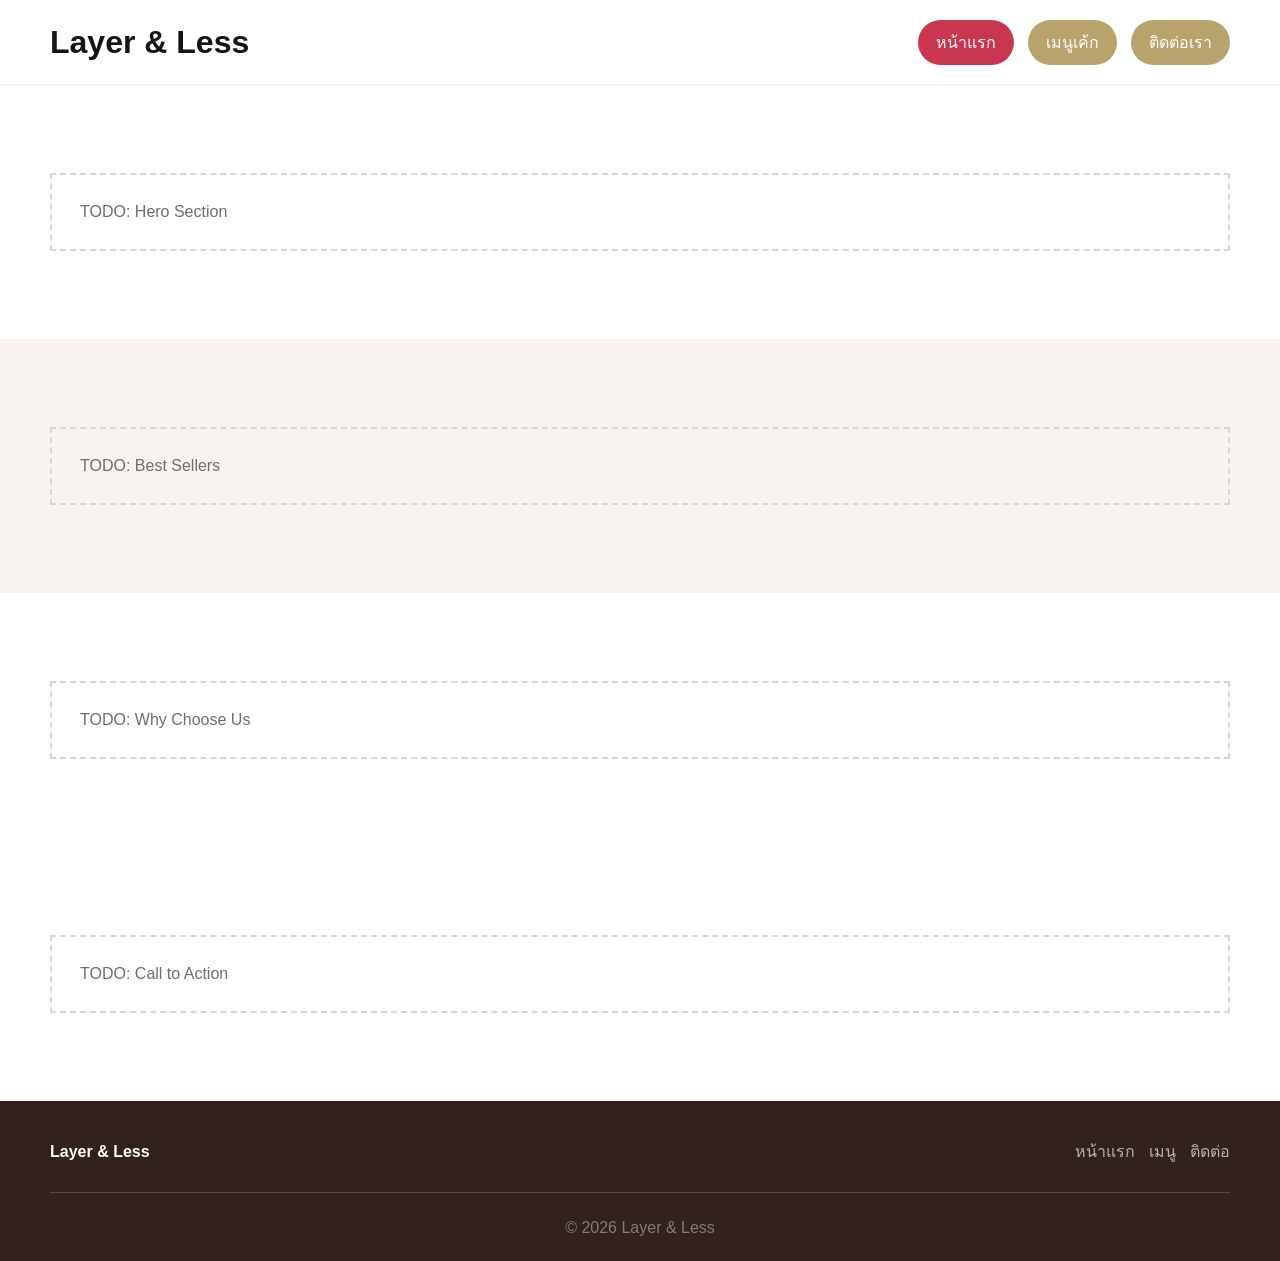
==== index.html @ 7cf2baf8 "Upload Project files Upload Project files for practice_5" ====
<!DOCTYPE html>
<html lang="th">
<head>
  <meta charset="UTF-8">
  <meta name="viewport" content="width=device-width, initial-scale=1.0">
  <title>Layer & Less | Home</title>
  <link rel="stylesheet" href="styles.css">
</head>
<body>

  <!-- Shared Header / Navigation -->
  <header class="site-header">
    <div class="container nav">
      <a class="brand" href="index.html">Layer & Less</a>

      <nav class="nav-links" aria-label="Main navigation">
        <a class="active" href="index.html">หน้าแรก</a>
        <a href="menu.html">เมนูเค้ก</a>
        <a href="contact.html">ติดต่อเรา</a>
      </nav>
    </div>
  </header>

  <main>
    <!-- TODO: Hero Section -->
    <section class="section">
      <div class="container">
        <p class="todo-label">TODO: Hero Section</p>
      </div>
    </section>

    <!-- TODO: Best Sellers -->
    <section class="section section-alt">
      <div class="container">
        <p class="todo-label">TODO: Best Sellers</p>
      </div>
    </section>

    <!-- TODO: Why Choose Us -->
    <section class="section">
      <div class="container">
        <p class="todo-label">TODO: Why Choose Us</p>
      </div>
    </section>

    <!-- TODO: CTA -->
    <section class="section">
      <div class="container">
        <p class="todo-label">TODO: Call to Action</p>
      </div>
    </section>
  </main>

  <!-- Shared Footer -->
  <footer class="site-footer">
    <div class="container footer-inner">
      <strong>Layer & Less</strong>
      <nav class="footer-links" aria-label="Footer navigation">
        <a href="index.html">หน้าแรก</a>
        <a href="menu.html">เมนู</a>
        <a href="contact.html">ติดต่อ</a>
      </nav>
    </div>
    <div class="container copyright">© 2026 Layer & Less</div>
  </footer>

</body>
</html>
---- styles.css ----
/* =========================================================
   Layer & Less — Final Workshop Starter
   The shared foundation is provided.
   Complete the visual design based on /design-reference.
   ========================================================= */

:root {
  --cream: #f7f3ee;
  --white: #ffffff;
  --text: #171311;
  --muted: #736c68;
  --brown: #33221b;
  --gold: #b8a36d;
  --accent: #c93650;
  --border: #ddd6d0;
  --container: 1180px;
}

* {
  box-sizing: border-box;
}

html {
  scroll-behavior: smooth;
}

body {
  margin: 0;
  font-family: Arial, Helvetica, sans-serif;
  color: var(--text);
  background: var(--white);
}

img {
  max-width: 100%;
  display: block;
}

a {
  color: inherit;
}

button,
input,
textarea {
  font: inherit;
}

.container {
  width: min(calc(100% - 40px), var(--container));
  margin-inline: auto;
}

/* Shared Navigation */
.site-header {
  background: var(--white);
  border-bottom: 1px solid #eee;
}

.nav {
  min-height: 84px;
  display: flex;
  align-items: center;
  justify-content: space-between;
  gap: 32px;
}

.brand {
  font-size: 2rem;
  text-decoration: none;
  font-weight: 700;
}

.nav-links,
.footer-links {
  display: flex;
  align-items: center;
  gap: 14px;
}

.nav-links a {
  text-decoration: none;
  padding: 10px 18px;
  border-radius: 999px;
  background: var(--gold);
  color: white;
}

.nav-links a.active {
  background: var(--accent);
}

/* Basic section foundation */
.section {
  padding: 72px 0;
}

.section-alt {
  background: var(--cream);
}

/* Starter grids */
.menu-grid {
  display: grid;
  grid-template-columns: repeat(3, minmax(0, 1fr));
  gap: 28px;
  margin-top: 36px;
}

.cake-card {
  min-height: 340px;
  border-radius: 20px;
  background: var(--white);
}

.contact-grid {
  display: grid;
  grid-template-columns: 1fr 1fr;
  gap: 64px;
  margin-top: 40px;
}

/* Form foundation */
form {
  display: grid;
  gap: 18px;
}

label {
  display: grid;
  gap: 8px;
}

input,
textarea {
  width: 100%;
  padding: 12px 14px;
  border: 1px solid #aaa;
  border-radius: 6px;
}

button {
  border: 0;
  border-radius: 6px;
  padding: 12px 18px;
  background: var(--accent);
  color: white;
  cursor: pointer;
}

/* Shared Footer */
.site-footer {
  background: var(--brown);
  color: white;
  padding: 38px 0 24px;
}

.footer-inner {
  display: flex;
  align-items: center;
  justify-content: space-between;
  gap: 24px;
  padding-bottom: 28px;
  border-bottom: 1px solid rgba(255,255,255,.18);
}

.footer-links a {
  text-decoration: none;
  color: rgba(255,255,255,.65);
}

.copyright {
  text-align: center;
  padding-top: 26px;
  color: rgba(255,255,255,.4);
}

/* Placeholder styles — replace while developing */
.todo-label,
.placeholder-panel,
.placeholder-card {
  border: 2px dashed var(--border);
  color: var(--muted);
}

.todo-label,
.placeholder-panel {
  padding: 28px;
}

.placeholder-panel {
  min-height: 360px;
}

.placeholder-card {
  display: grid;
  place-items: center;
}

/* TODO:
   - Recreate typography, spacing, cards, buttons and imagery from the references
   - Complete Home page
   - Complete Menu page
   - Complete Contact page
   - Add responsive behavior
*/

@media (max-width: 800px) {
  .nav,
  .footer-inner {
    align-items: flex-start;
    flex-direction: column;
  }

  .nav-links,
  .footer-links {
    flex-wrap: wrap;
  }

  .menu-grid,
  .contact-grid {
    grid-template-columns: 1fr;
  }
}
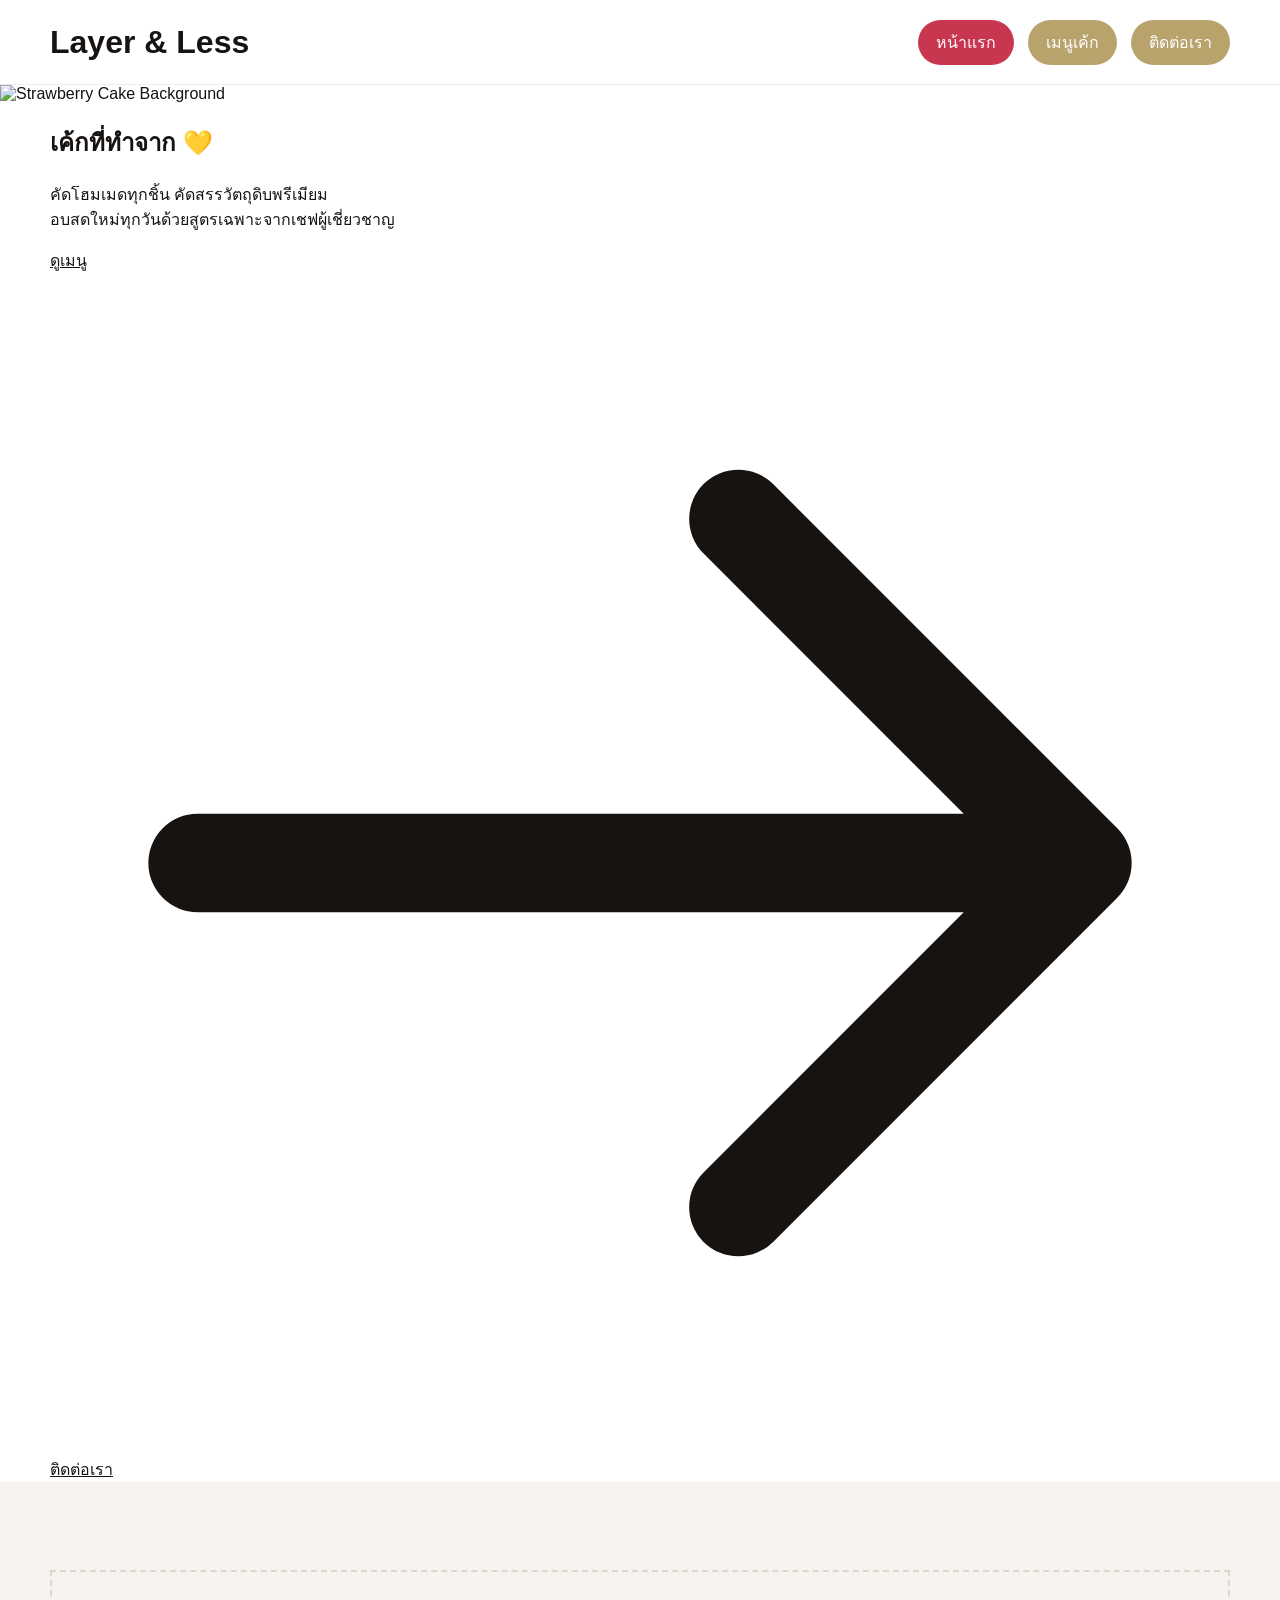
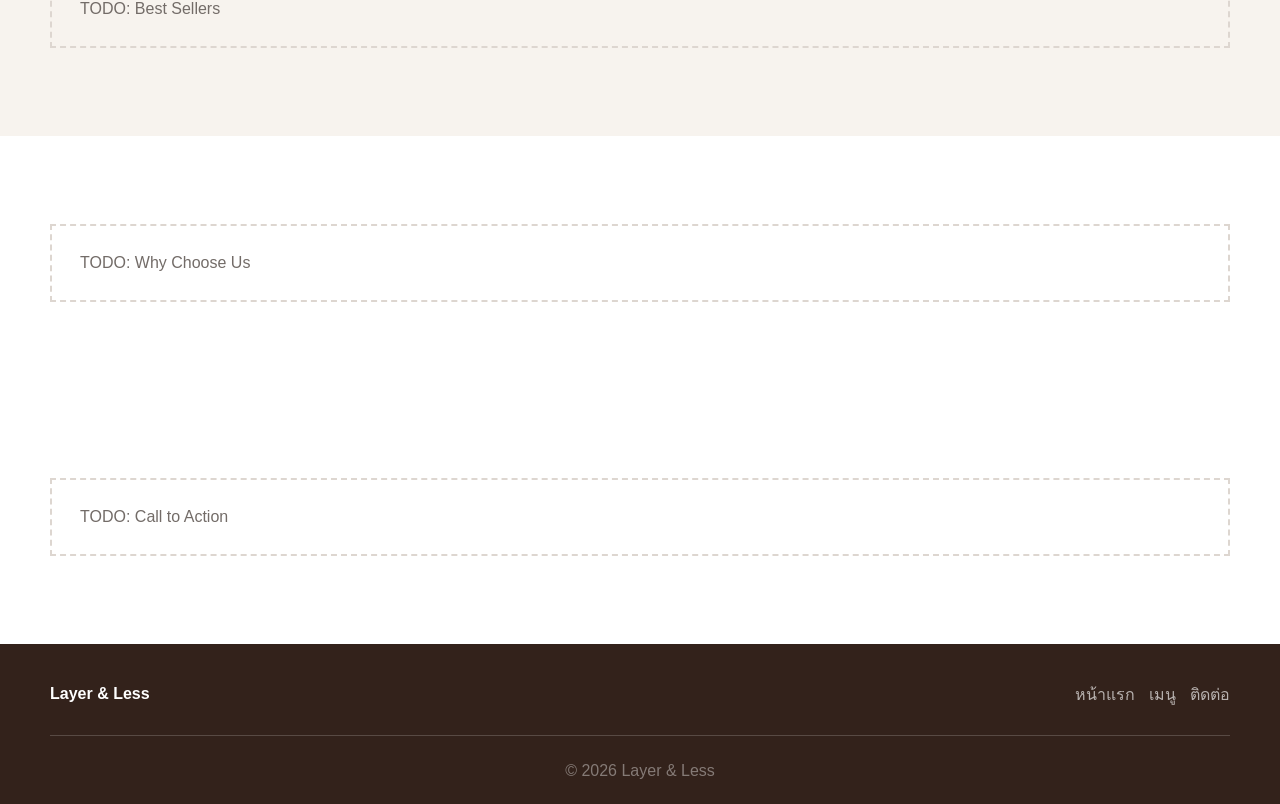
==== commit 755a32df: "add: section why choose us by tailwindcss" ====
--- a/index.html
+++ b/index.html
@@ -5,6 +5,31 @@
   <meta name="viewport" content="width=device-width, initial-scale=1.0">
   <title>Layer & Less | Home</title>
   <link rel="stylesheet" href="styles.css">
+
+    <!-- Tailwind CSS CDN -->
+    <script src="https://cdn.tailwindcss.com"></script>
+    <script>
+        tailwind.config = {
+            theme: {
+                extend: {
+                    fontFamily: {
+                        sans: ['Kanit', 'sans-serif'],
+                    },
+                    colors: {
+                        brand: {
+                            red: '#c8395b',
+                            gold: '#c5b38d',
+                            bg: '#fbf9f6',
+                            dark: '#3e312c'
+                        }
+                    }
+                }
+            }
+        }
+    </script>
+    <!-- Google Fonts: Kanit -->
+    <link href="https://fonts.googleapis.com/css2?family=Kanit:wght@300;400;500;600;700&display=swap" rel="stylesheet">
+    
 </head>
 <body>
 
@@ -23,10 +48,33 @@
 
   <main>
     <!-- TODO: Hero Section -->
-    <section class="section">
-      <div class="container">
-        <p class="todo-label">TODO: Hero Section</p>
-      </div>
+    <section class="relative w-full h-[600px] md:h-[700px]">
+        <!-- Background Image (Unsplash) -->
+        <div class="absolute inset-0 z-0">
+            <img src="https://images.unsplash.com/photo-1565958011703-44f9829ba187?ixlib=rb-4.0.3&auto=format&fit=crop&w=1920&q=80" alt="Strawberry Cake Background" class="w-full h-full object-cover" />
+            <!-- Gradient Overlay for readability -->
+            <div class="absolute inset-0 bg-gradient-to-r from-black/70 to-transparent"></div>
+        </div>
+
+        <!-- Hero Content -->
+        <div class="relative z-10 container mx-auto px-6 h-full flex flex-col justify-center pb-20">
+            <div class="max-w-xl">
+                <h1 class="text-5xl md:text-6xl font-bold text-white leading-tight mb-4">
+                    เค้กที่ทำจาก <span class="text-yellow-400">💛</span>
+                </h1>
+                <p class="text-gray-200 text-lg mb-8 leading-relaxed">
+                    คัดโฮมเมดทุกชิ้น คัดสรรวัตถุดิบพรีเมียม<br>อบสดใหม่ทุกวันด้วยสูตรเฉพาะจากเชฟผู้เชี่ยวชาญ
+                </p>
+                <div class="flex gap-4">
+                    <a href="#" class="bg-brand-red text-white px-8 py-3 rounded-full font-medium hover:bg-rose-700 transition flex items-center gap-2 shadow-lg shadow-brand-red/30">
+                        ดูเมนู <svg class="w-4 h-4" fill="none" stroke="currentColor" viewBox="0 0 24 24"><path stroke-linecap="round" stroke-linejoin="round" stroke-width="2" d="M14 5l7 7m0 0l-7 7m7-7H3"></path></svg>
+                    </a>
+                    <a href="#" class="bg-brand-gold text-white px-8 py-3 rounded-full font-medium hover:bg-yellow-600 transition shadow-lg">
+                        ติดต่อเรา
+                    </a>
+                </div>
+            </div>
+        </div>
     </section>
 
     <!-- TODO: Best Sellers -->
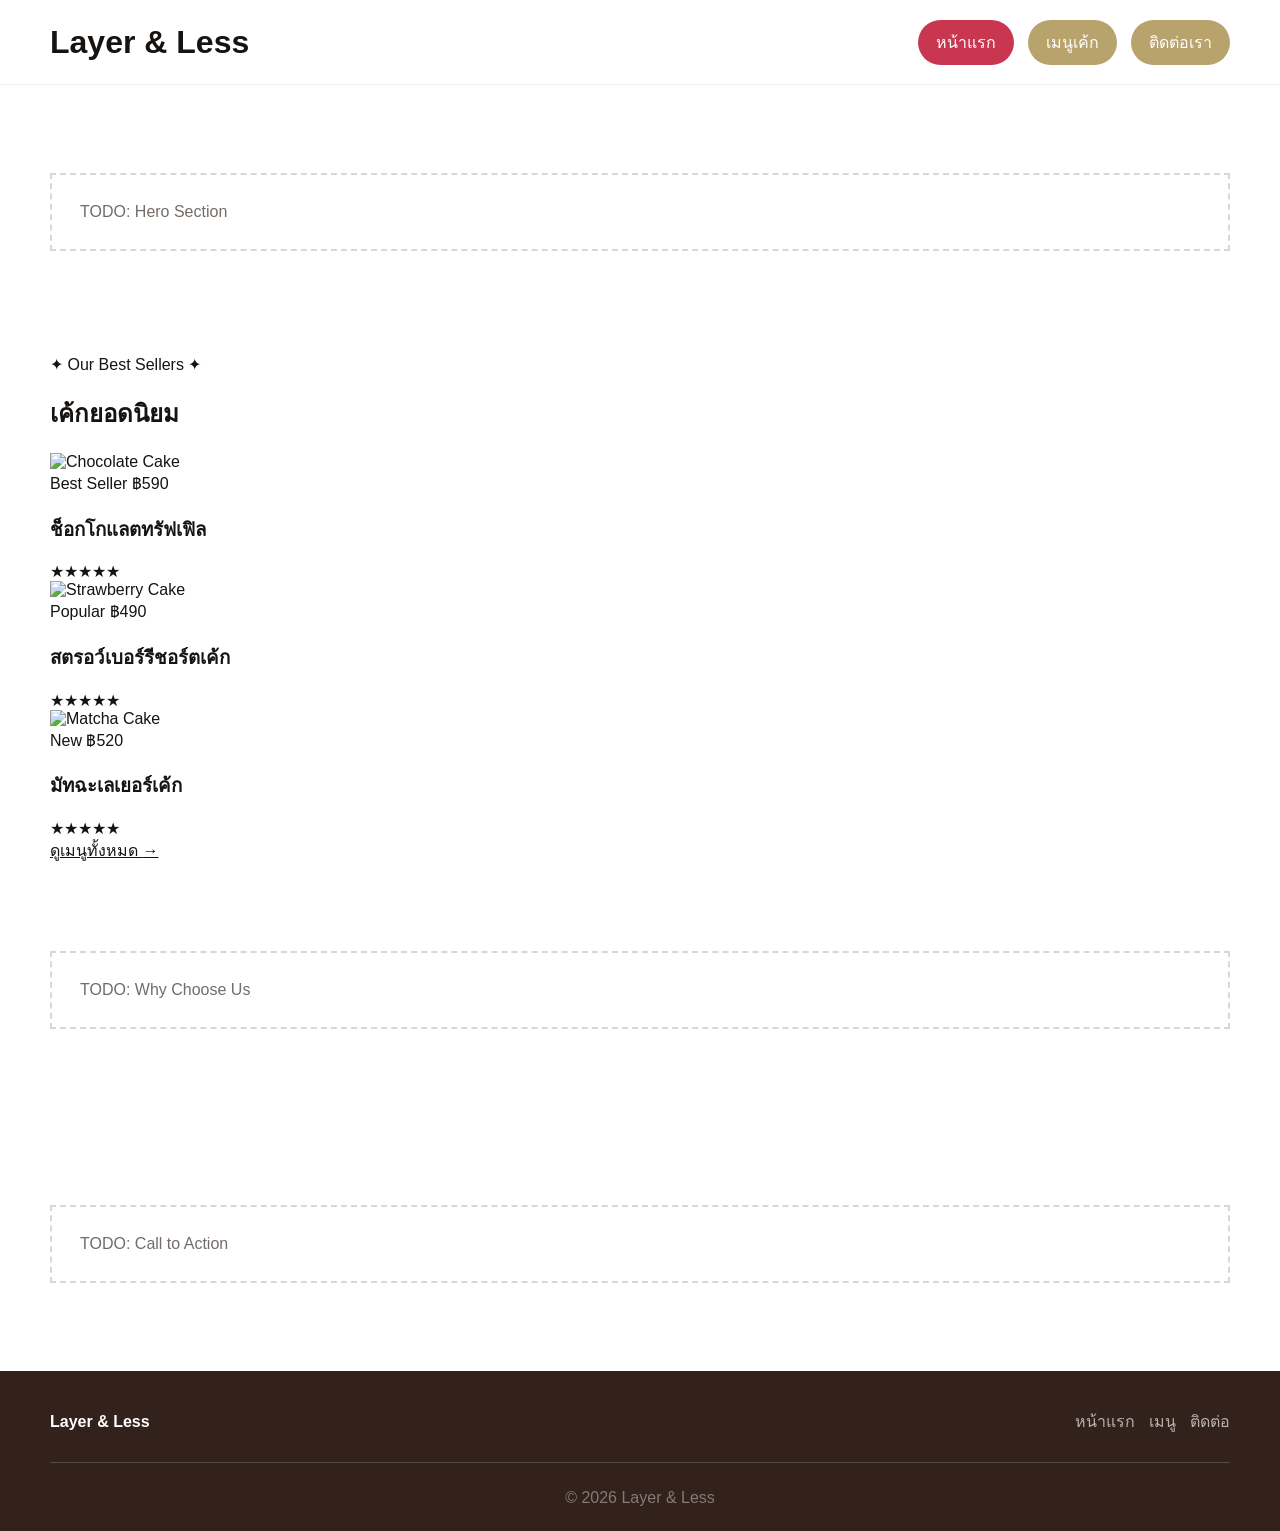
==== commit bce356c1: "add section Best Sellers" ====
--- a/index.html
+++ b/index.html
@@ -5,31 +5,6 @@
   <meta name="viewport" content="width=device-width, initial-scale=1.0">
   <title>Layer & Less | Home</title>
   <link rel="stylesheet" href="styles.css">
-
-    <!-- Tailwind CSS CDN -->
-    <script src="https://cdn.tailwindcss.com"></script>
-    <script>
-        tailwind.config = {
-            theme: {
-                extend: {
-                    fontFamily: {
-                        sans: ['Kanit', 'sans-serif'],
-                    },
-                    colors: {
-                        brand: {
-                            red: '#c8395b',
-                            gold: '#c5b38d',
-                            bg: '#fbf9f6',
-                            dark: '#3e312c'
-                        }
-                    }
-                }
-            }
-        }
-    </script>
-    <!-- Google Fonts: Kanit -->
-    <link href="https://fonts.googleapis.com/css2?family=Kanit:wght@300;400;500;600;700&display=swap" rel="stylesheet">
-    
 </head>
 <body>
 
@@ -48,41 +23,76 @@
 
   <main>
     <!-- TODO: Hero Section -->
-    <section class="relative w-full h-[600px] md:h-[700px]">
-        <!-- Background Image (Unsplash) -->
-        <div class="absolute inset-0 z-0">
-            <img src="https://images.unsplash.com/photo-1565958011703-44f9829ba187?ixlib=rb-4.0.3&auto=format&fit=crop&w=1920&q=80" alt="Strawberry Cake Background" class="w-full h-full object-cover" />
-            <!-- Gradient Overlay for readability -->
-            <div class="absolute inset-0 bg-gradient-to-r from-black/70 to-transparent"></div>
+    <section class="section">
+      <div class="container">
+        <p class="todo-label">TODO: Hero Section</p>
+      </div>
+    </section>
+
+    <!-- TODO: Best Sellers -->
+    <section class="container mx-auto px-6 py-20">
+        <div class="text-center mb-12">
+            <p class="text-brand-red font-medium text-sm flex items-center justify-center gap-2 mb-2">
+                <span>✦</span> Our Best Sellers <span>✦</span>
+            </p>
+            <h2 class="text-3xl font-bold text-gray-900">เค้กยอดนิยม</h2>
         </div>
 
-        <!-- Hero Content -->
-        <div class="relative z-10 container mx-auto px-6 h-full flex flex-col justify-center pb-20">
-            <div class="max-w-xl">
-                <h1 class="text-5xl md:text-6xl font-bold text-white leading-tight mb-4">
-                    เค้กที่ทำจาก <span class="text-yellow-400">💛</span>
-                </h1>
-                <p class="text-gray-200 text-lg mb-8 leading-relaxed">
-                    คัดโฮมเมดทุกชิ้น คัดสรรวัตถุดิบพรีเมียม<br>อบสดใหม่ทุกวันด้วยสูตรเฉพาะจากเชฟผู้เชี่ยวชาญ
-                </p>
-                <div class="flex gap-4">
-                    <a href="#" class="bg-brand-red text-white px-8 py-3 rounded-full font-medium hover:bg-rose-700 transition flex items-center gap-2 shadow-lg shadow-brand-red/30">
-                        ดูเมนู <svg class="w-4 h-4" fill="none" stroke="currentColor" viewBox="0 0 24 24"><path stroke-linecap="round" stroke-linejoin="round" stroke-width="2" d="M14 5l7 7m0 0l-7 7m7-7H3"></path></svg>
-                    </a>
-                    <a href="#" class="bg-brand-gold text-white px-8 py-3 rounded-full font-medium hover:bg-yellow-600 transition shadow-lg">
-                        ติดต่อเรา
-                    </a>
+        <!-- Cake Grid -->
+        <div class="grid grid-cols-1 md:grid-cols-3 gap-8">
+            <!-- Card 1 -->
+            <div class="bg-white rounded-[32px] overflow-hidden shadow-sm hover:shadow-md transition">
+                <div class="relative h-64">
+                    <img src="https://images.unsplash.com/photo-1578985545062-69928b1d9587?ixlib=rb-4.0.3&auto=format&fit=crop&w=800&q=80" alt="Chocolate Cake" class="w-full h-full object-cover">
+                    <span class="absolute top-4 left-4 bg-brand-red text-white text-xs px-3 py-1 rounded-full">Best Seller</span>
+                    <span class="absolute top-4 right-4 bg-white/90 text-brand-red font-semibold text-xs px-3 py-1 rounded-full">฿590</span>
+                </div>
+                <div class="p-6 text-center">
+                    <h3 class="text-lg font-bold text-gray-900 mb-2">ช็อกโกแลตทรัฟเฟิล</h3>
+                    <div class="flex justify-center gap-1 text-yellow-400 text-sm">
+                        ★★★★★
+                    </div>
+                </div>
+            </div>
+
+            <!-- Card 2 -->
+            <div class="bg-white rounded-[32px] overflow-hidden shadow-sm hover:shadow-md transition">
+                <div class="relative h-64">
+                    <img src="https://images.unsplash.com/photo-1464349095431-e9a21285b5f3?ixlib=rb-4.0.3&auto=format&fit=crop&w=800&q=80" alt="Strawberry Cake" class="w-full h-full object-cover">
+                    <span class="absolute top-4 left-4 bg-brand-red text-white text-xs px-3 py-1 rounded-full">Popular</span>
+                    <span class="absolute top-4 right-4 bg-white/90 text-brand-red font-semibold text-xs px-3 py-1 rounded-full">฿490</span>
+                </div>
+                <div class="p-6 text-center">
+                    <h3 class="text-lg font-bold text-gray-900 mb-2">สตรอว์เบอร์รีชอร์ตเค้ก</h3>
+                    <div class="flex justify-center gap-1 text-yellow-400 text-sm">
+                        ★★★★★
+                    </div>
+                </div>
+            </div>
+
+            <!-- Card 3 -->
+            <div class="bg-white rounded-[32px] overflow-hidden shadow-sm hover:shadow-md transition">
+                <div class="relative h-64">
+                    <img src="https://images.unsplash.com/photo-1519869325930-281384150729?ixlib=rb-4.0.3&auto=format&fit=crop&w=800&q=80" alt="Matcha Cake" class="w-full h-full object-cover">
+                    <span class="absolute top-4 left-4 bg-brand-red text-white text-xs px-3 py-1 rounded-full">New</span>
+                    <span class="absolute top-4 right-4 bg-white/90 text-brand-red font-semibold text-xs px-3 py-1 rounded-full">฿520</span>
+                </div>
+                <div class="p-6 text-center">
+                    <h3 class="text-lg font-bold text-gray-900 mb-2">มัทฉะเลเยอร์เค้ก</h3>
+                    <div class="flex justify-center gap-1 text-yellow-400 text-sm">
+                        ★★★★★
+                    </div>
                 </div>
             </div>
         </div>
+
+        <div class="text-center mt-12">
+            <a href="#" class="inline-flex items-center gap-2 border border-brand-red text-brand-red px-6 py-2 rounded-full hover:bg-brand-red hover:text-white transition text-sm">
+                ดูเมนูทั้งหมด <span>→</span>
+            </a>
+        </div>
     </section>
 
-    <!-- TODO: Best Sellers -->
-    <section class="section section-alt">
-      <div class="container">
-        <p class="todo-label">TODO: Best Sellers</p>
-      </div>
-    </section>
 
     <!-- TODO: Why Choose Us -->
     <section class="section">
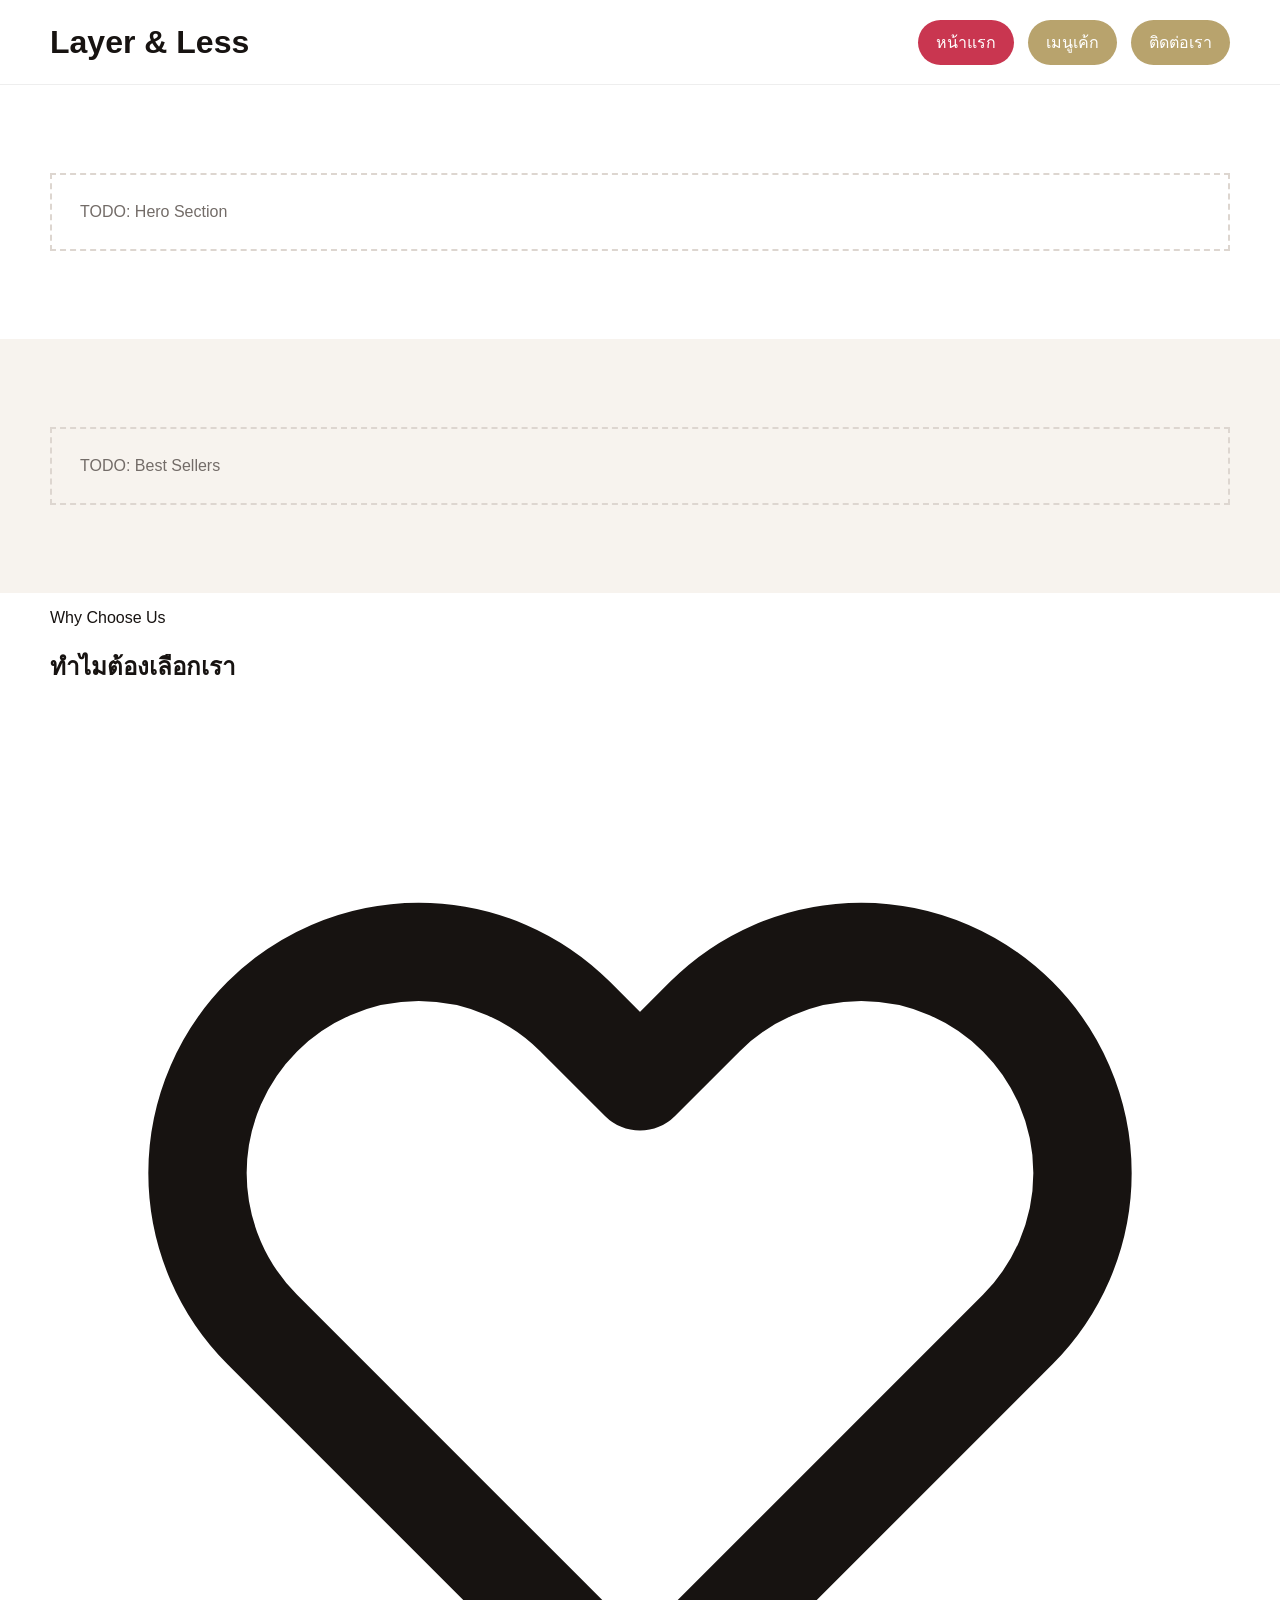
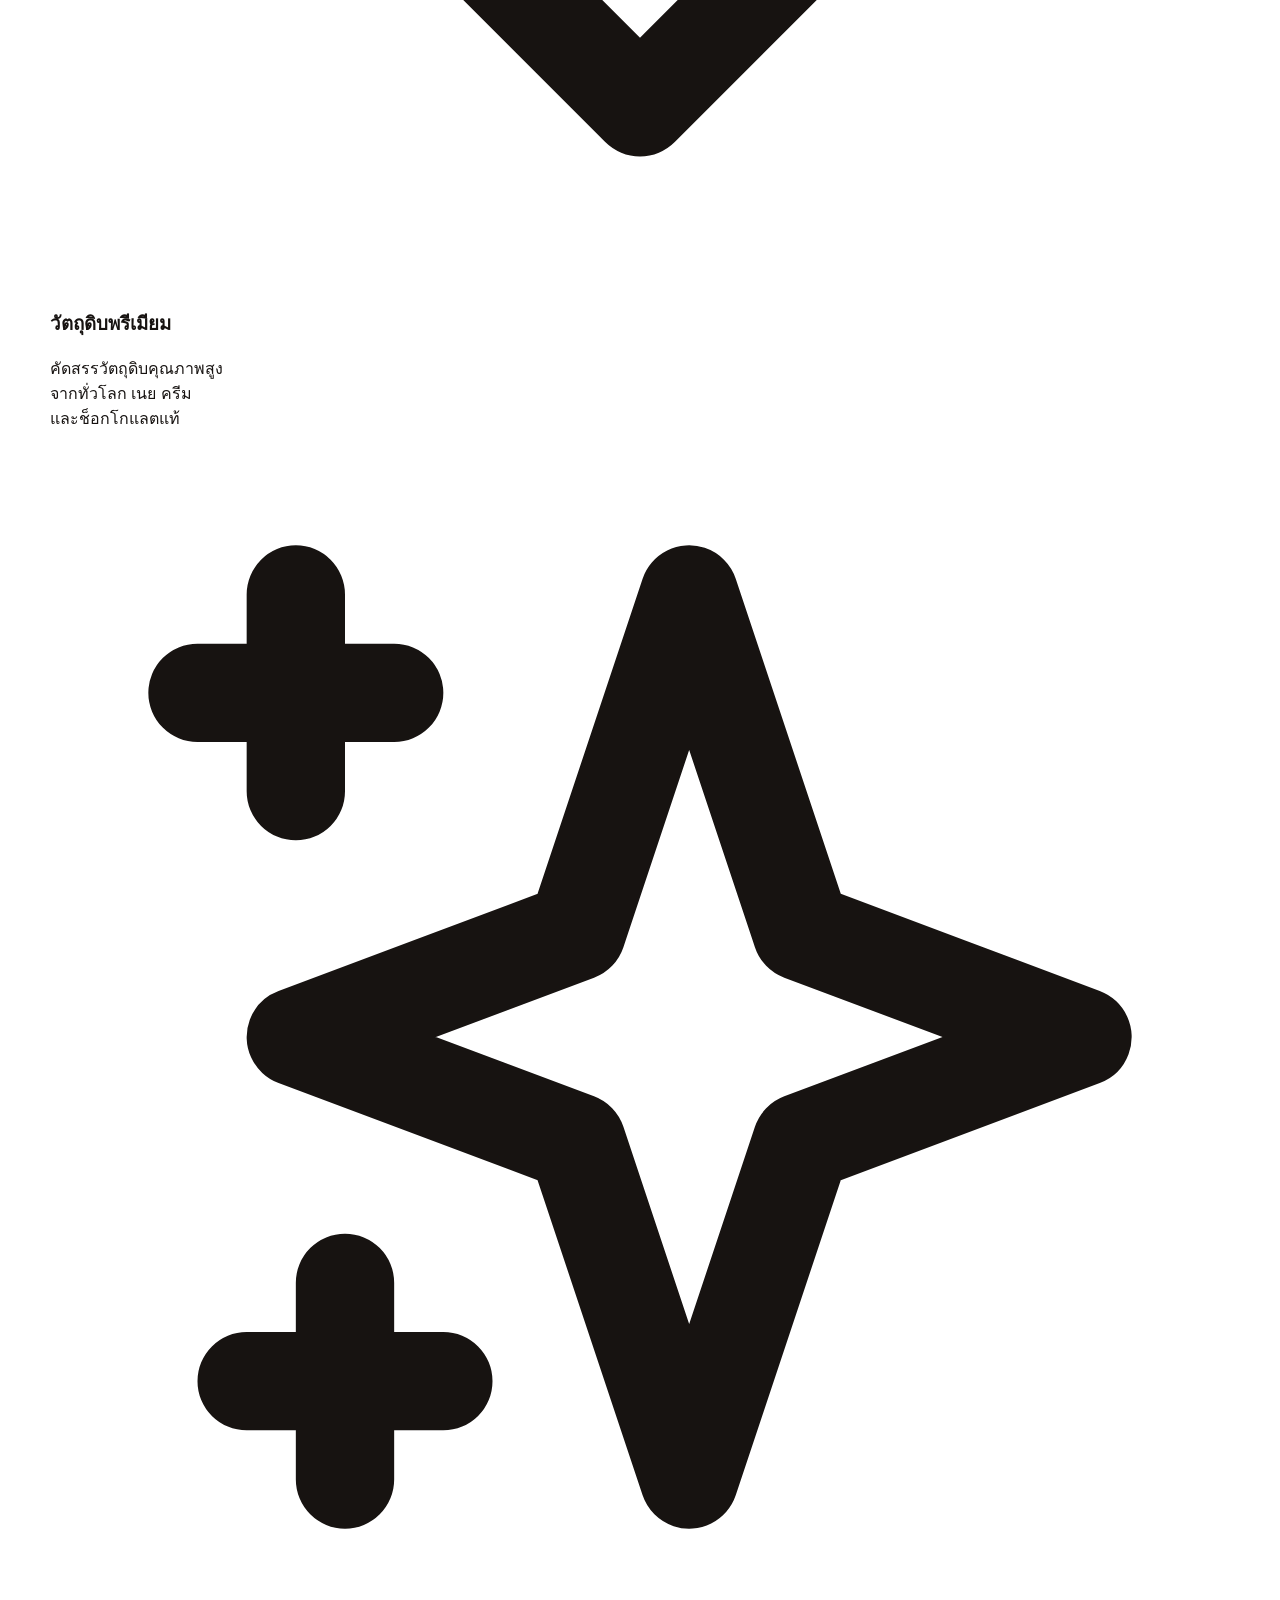
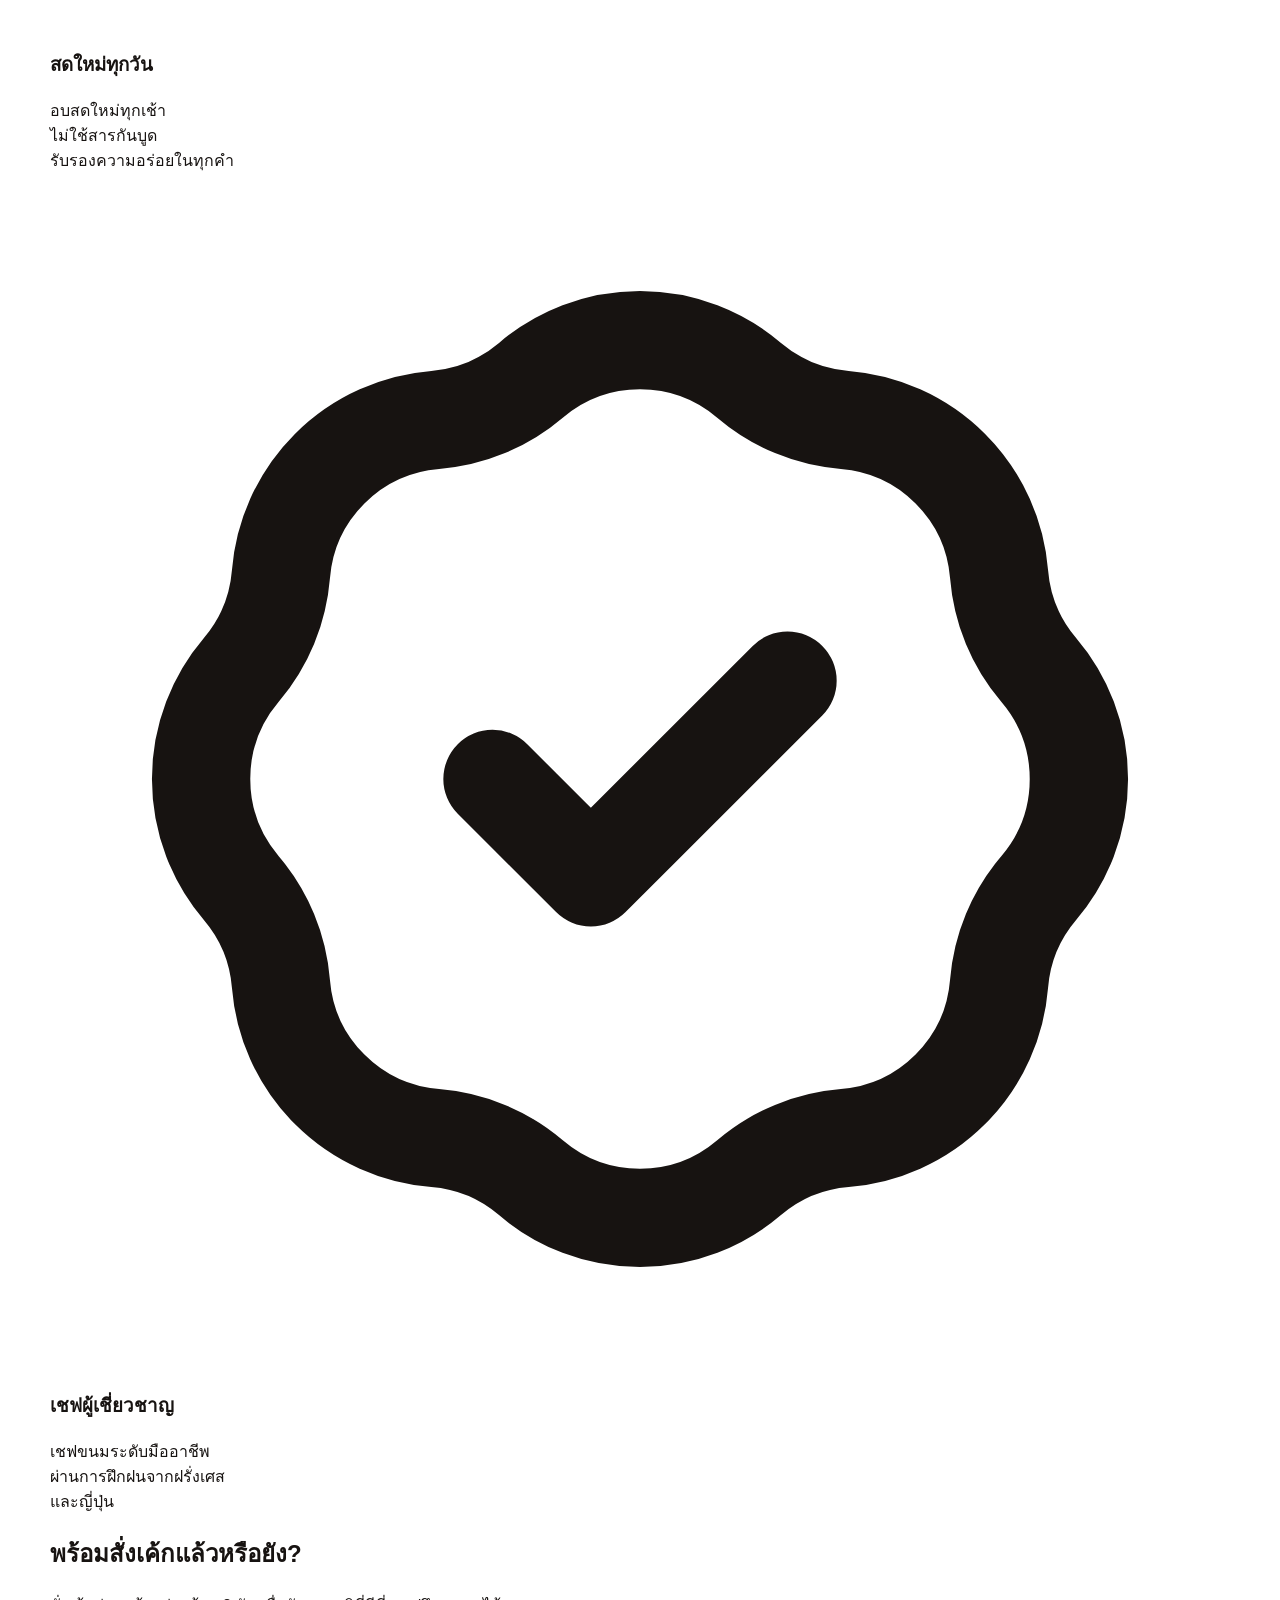
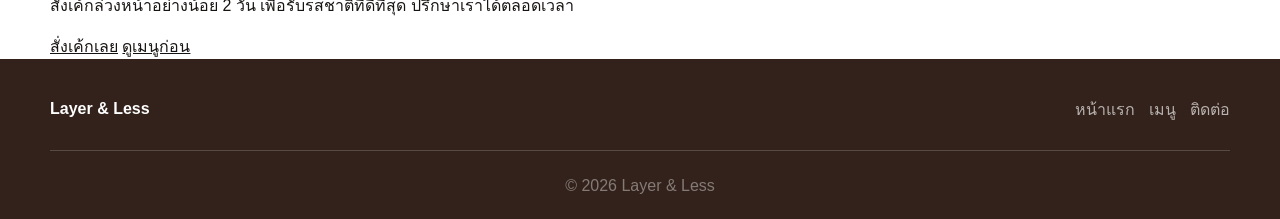
==== commit 1390ebba: "add why choose section" ====
--- a/index.html
+++ b/index.html
@@ -30,84 +30,58 @@
     </section>
 
     <!-- TODO: Best Sellers -->
-    <section class="container mx-auto px-6 py-20">
+    <section class="section section-alt">
+      <div class="container">
+        <p class="todo-label">TODO: Best Sellers</p>
+      </div>
+    </section>
+
+    <!-- Why Choose Us Section -->
+    <section class="container mx-auto px-6 py-16">
         <div class="text-center mb-12">
-            <p class="text-brand-red font-medium text-sm flex items-center justify-center gap-2 mb-2">
-                <span>✦</span> Our Best Sellers <span>✦</span>
-            </p>
-            <h2 class="text-3xl font-bold text-gray-900">เค้กยอดนิยม</h2>
+            <p class="text-brand-red font-medium text-sm mb-2">Why Choose Us</p>
+            <h2 class="text-3xl font-bold text-gray-900">ทำไมต้องเลือกเรา</h2>
         </div>
 
-        <!-- Cake Grid -->
-        <div class="grid grid-cols-1 md:grid-cols-3 gap-8">
-            <!-- Card 1 -->
-            <div class="bg-white rounded-[32px] overflow-hidden shadow-sm hover:shadow-md transition">
-                <div class="relative h-64">
-                    <img src="https://images.unsplash.com/photo-1578985545062-69928b1d9587?ixlib=rb-4.0.3&auto=format&fit=crop&w=800&q=80" alt="Chocolate Cake" class="w-full h-full object-cover">
-                    <span class="absolute top-4 left-4 bg-brand-red text-white text-xs px-3 py-1 rounded-full">Best Seller</span>
-                    <span class="absolute top-4 right-4 bg-white/90 text-brand-red font-semibold text-xs px-3 py-1 rounded-full">฿590</span>
+        <div class="grid grid-cols-1 md:grid-cols-3 gap-6 max-w-5xl mx-auto">
+            <!-- Feature 1 -->
+            <div class="bg-white p-8 rounded-[32px] text-center shadow-sm">
+                <div class="w-12 h-12 mx-auto bg-pink-50 rounded-full flex items-center justify-center text-brand-red mb-4">
+                    <svg class="w-6 h-6" fill="none" stroke="currentColor" viewBox="0 0 24 24"><path stroke-linecap="round" stroke-linejoin="round" stroke-width="2" d="M4.318 6.318a4.5 4.5 0 000 6.364L12 20.364l7.682-7.682a4.5 4.5 0 00-6.364-6.364L12 7.636l-1.318-1.318a4.5 4.5 0 00-6.364 0z"></path></svg>
                 </div>
-                <div class="p-6 text-center">
-                    <h3 class="text-lg font-bold text-gray-900 mb-2">ช็อกโกแลตทรัฟเฟิล</h3>
-                    <div class="flex justify-center gap-1 text-yellow-400 text-sm">
-                        ★★★★★
-                    </div>
-                </div>
+                <h3 class="text-lg font-bold text-gray-900 mb-2">วัตถุดิบพรีเมียม</h3>
+                <p class="text-gray-500 text-sm leading-relaxed">คัดสรรวัตถุดิบคุณภาพสูง<br>จากทั่วโลก เนย ครีม<br>และช็อกโกแลตแท้</p>
             </div>
 
-            <!-- Card 2 -->
-            <div class="bg-white rounded-[32px] overflow-hidden shadow-sm hover:shadow-md transition">
-                <div class="relative h-64">
-                    <img src="https://images.unsplash.com/photo-1464349095431-e9a21285b5f3?ixlib=rb-4.0.3&auto=format&fit=crop&w=800&q=80" alt="Strawberry Cake" class="w-full h-full object-cover">
-                    <span class="absolute top-4 left-4 bg-brand-red text-white text-xs px-3 py-1 rounded-full">Popular</span>
-                    <span class="absolute top-4 right-4 bg-white/90 text-brand-red font-semibold text-xs px-3 py-1 rounded-full">฿490</span>
+            <!-- Feature 2 -->
+            <div class="bg-white p-8 rounded-[32px] text-center shadow-sm">
+                <div class="w-12 h-12 mx-auto bg-pink-50 rounded-full flex items-center justify-center text-brand-red mb-4">
+                    <svg class="w-6 h-6" fill="none" stroke="currentColor" viewBox="0 0 24 24"><path stroke-linecap="round" stroke-linejoin="round" stroke-width="2" d="M5 3v4M3 5h4M6 17v4m-2-2h4m5-16l2.286 6.857L21 12l-5.714 2.143L13 21l-2.286-6.857L5 12l5.714-2.143L13 3z"></path></svg>
                 </div>
-                <div class="p-6 text-center">
-                    <h3 class="text-lg font-bold text-gray-900 mb-2">สตรอว์เบอร์รีชอร์ตเค้ก</h3>
-                    <div class="flex justify-center gap-1 text-yellow-400 text-sm">
-                        ★★★★★
-                    </div>
-                </div>
+                <h3 class="text-lg font-bold text-gray-900 mb-2">สดใหม่ทุกวัน</h3>
+                <p class="text-gray-500 text-sm leading-relaxed">อบสดใหม่ทุกเช้า<br>ไม่ใช้สารกันบูด<br>รับรองความอร่อยในทุกคำ</p>
             </div>
 
-            <!-- Card 3 -->
-            <div class="bg-white rounded-[32px] overflow-hidden shadow-sm hover:shadow-md transition">
-                <div class="relative h-64">
-                    <img src="https://images.unsplash.com/photo-1519869325930-281384150729?ixlib=rb-4.0.3&auto=format&fit=crop&w=800&q=80" alt="Matcha Cake" class="w-full h-full object-cover">
-                    <span class="absolute top-4 left-4 bg-brand-red text-white text-xs px-3 py-1 rounded-full">New</span>
-                    <span class="absolute top-4 right-4 bg-white/90 text-brand-red font-semibold text-xs px-3 py-1 rounded-full">฿520</span>
+            <!-- Feature 3 -->
+            <div class="bg-white p-8 rounded-[32px] text-center shadow-sm">
+                <div class="w-12 h-12 mx-auto bg-pink-50 rounded-full flex items-center justify-center text-brand-red mb-4">
+                    <svg class="w-6 h-6" fill="none" stroke="currentColor" viewBox="0 0 24 24"><path stroke-linecap="round" stroke-linejoin="round" stroke-width="2" d="M9 12l2 2 4-4M7.835 4.697a3.42 3.42 0 001.946-.806 3.42 3.42 0 014.438 0 3.42 3.42 0 001.946.806 3.42 3.42 0 013.138 3.138 3.42 3.42 0 00.806 1.946 3.42 3.42 0 010 4.438 3.42 3.42 0 00-.806 1.946 3.42 3.42 0 01-3.138 3.138 3.42 3.42 0 00-1.946.806 3.42 3.42 0 01-4.438 0 3.42 3.42 0 00-1.946-.806 3.42 3.42 0 01-3.138-3.138 3.42 3.42 0 00-.806-1.946 3.42 3.42 0 010-4.438 3.42 3.42 0 00.806-1.946 3.42 3.42 0 013.138-3.138z"></path></svg>
                 </div>
-                <div class="p-6 text-center">
-                    <h3 class="text-lg font-bold text-gray-900 mb-2">มัทฉะเลเยอร์เค้ก</h3>
-                    <div class="flex justify-center gap-1 text-yellow-400 text-sm">
-                        ★★★★★
-                    </div>
-                </div>
+                <h3 class="text-lg font-bold text-gray-900 mb-2">เชฟผู้เชี่ยวชาญ</h3>
+                <p class="text-gray-500 text-sm leading-relaxed">เชฟขนมระดับมืออาชีพ<br>ผ่านการฝึกฝนจากฝรั่งเศส<br>และญี่ปุ่น</p>
             </div>
-        </div>
-
-        <div class="text-center mt-12">
-            <a href="#" class="inline-flex items-center gap-2 border border-brand-red text-brand-red px-6 py-2 rounded-full hover:bg-brand-red hover:text-white transition text-sm">
-                ดูเมนูทั้งหมด <span>→</span>
-            </a>
         </div>
     </section>
 
-
-    <!-- TODO: Why Choose Us -->
-    <section class="section">
-      <div class="container">
-        <p class="todo-label">TODO: Why Choose Us</p>
-      </div>
+   <!-- CTA Section -->
+    <section class="container mx-auto px-6 py-20 text-center">
+        <h2 class="text-2xl md:text-3xl font-bold text-gray-900 mb-4">พร้อมสั่งเค้กแล้วหรือยัง?</h2>
+        <p class="text-gray-500 mb-8">สั่งเค้กล่วงหน้าอย่างน้อย 2 วัน เพื่อรับรสชาติที่ดีที่สุด ปรึกษาเราได้ตลอดเวลา</p>
+        <div class="flex flex-col sm:flex-row justify-center gap-4">
+            <a href="#" class="bg-brand-red text-white px-8 py-3 rounded-full font-medium hover:bg-rose-700 transition">สั่งเค้กเลย</a>
+            <a href="#" class="border border-brand-red text-brand-red px-8 py-3 rounded-full font-medium hover:bg-brand-red hover:text-white transition">ดูเมนูก่อน</a>
+        </div>
     </section>
-
-    <!-- TODO: CTA -->
-    <section class="section">
-      <div class="container">
-        <p class="todo-label">TODO: Call to Action</p>
-      </div>
-    </section>
-  </main>
 
   <!-- Shared Footer -->
   <footer class="site-footer">
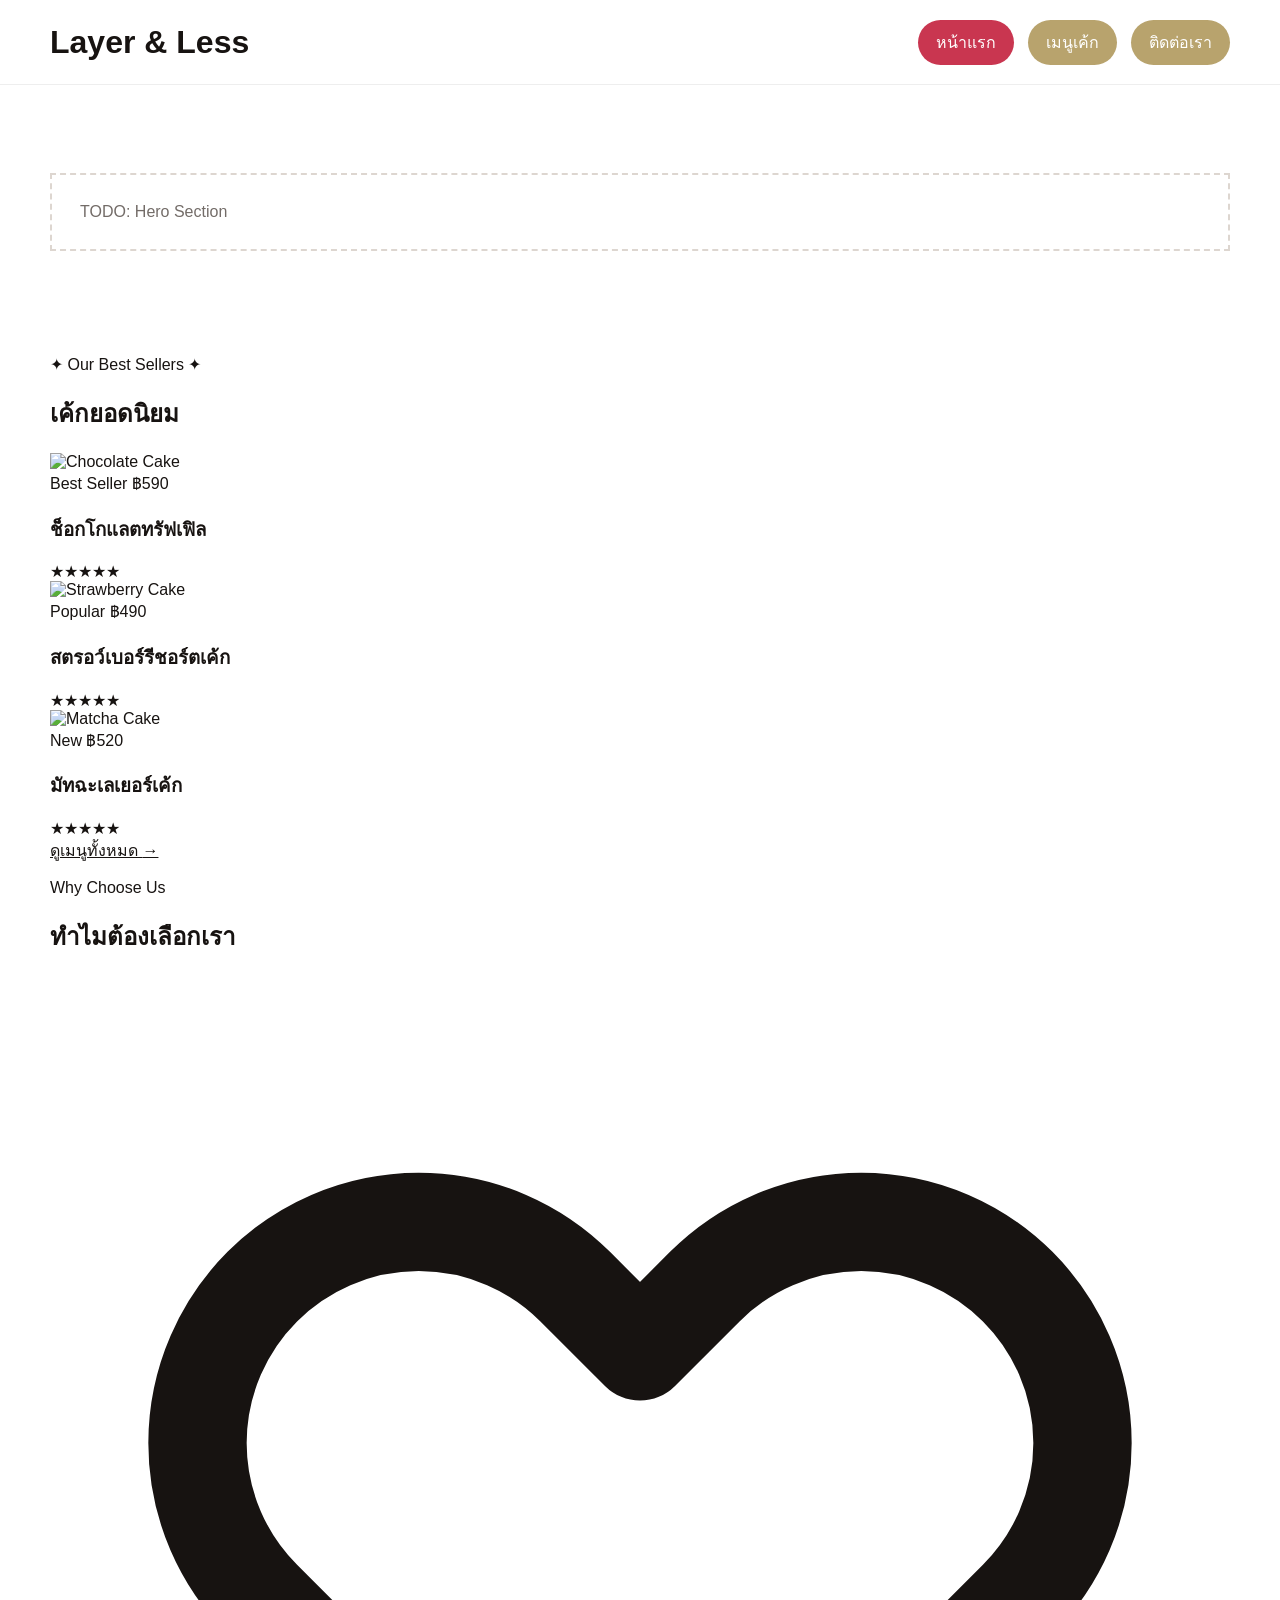
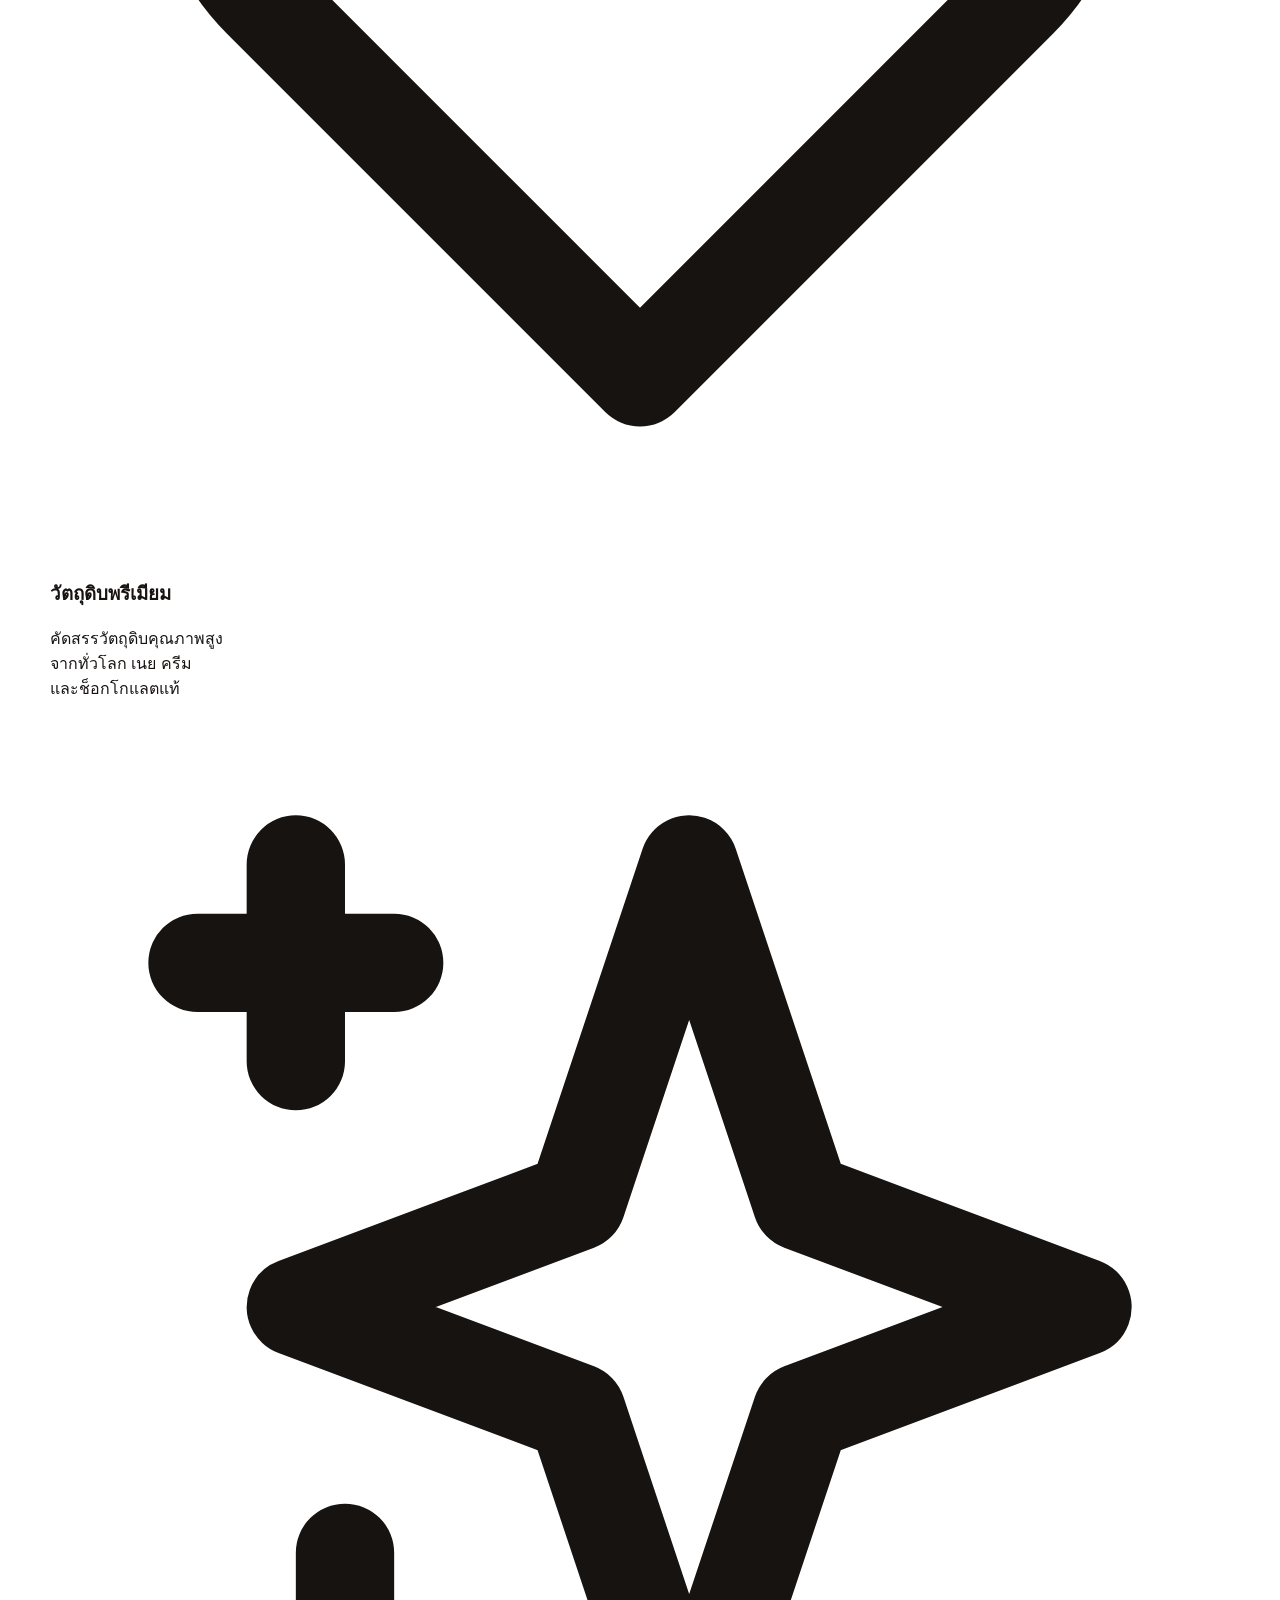
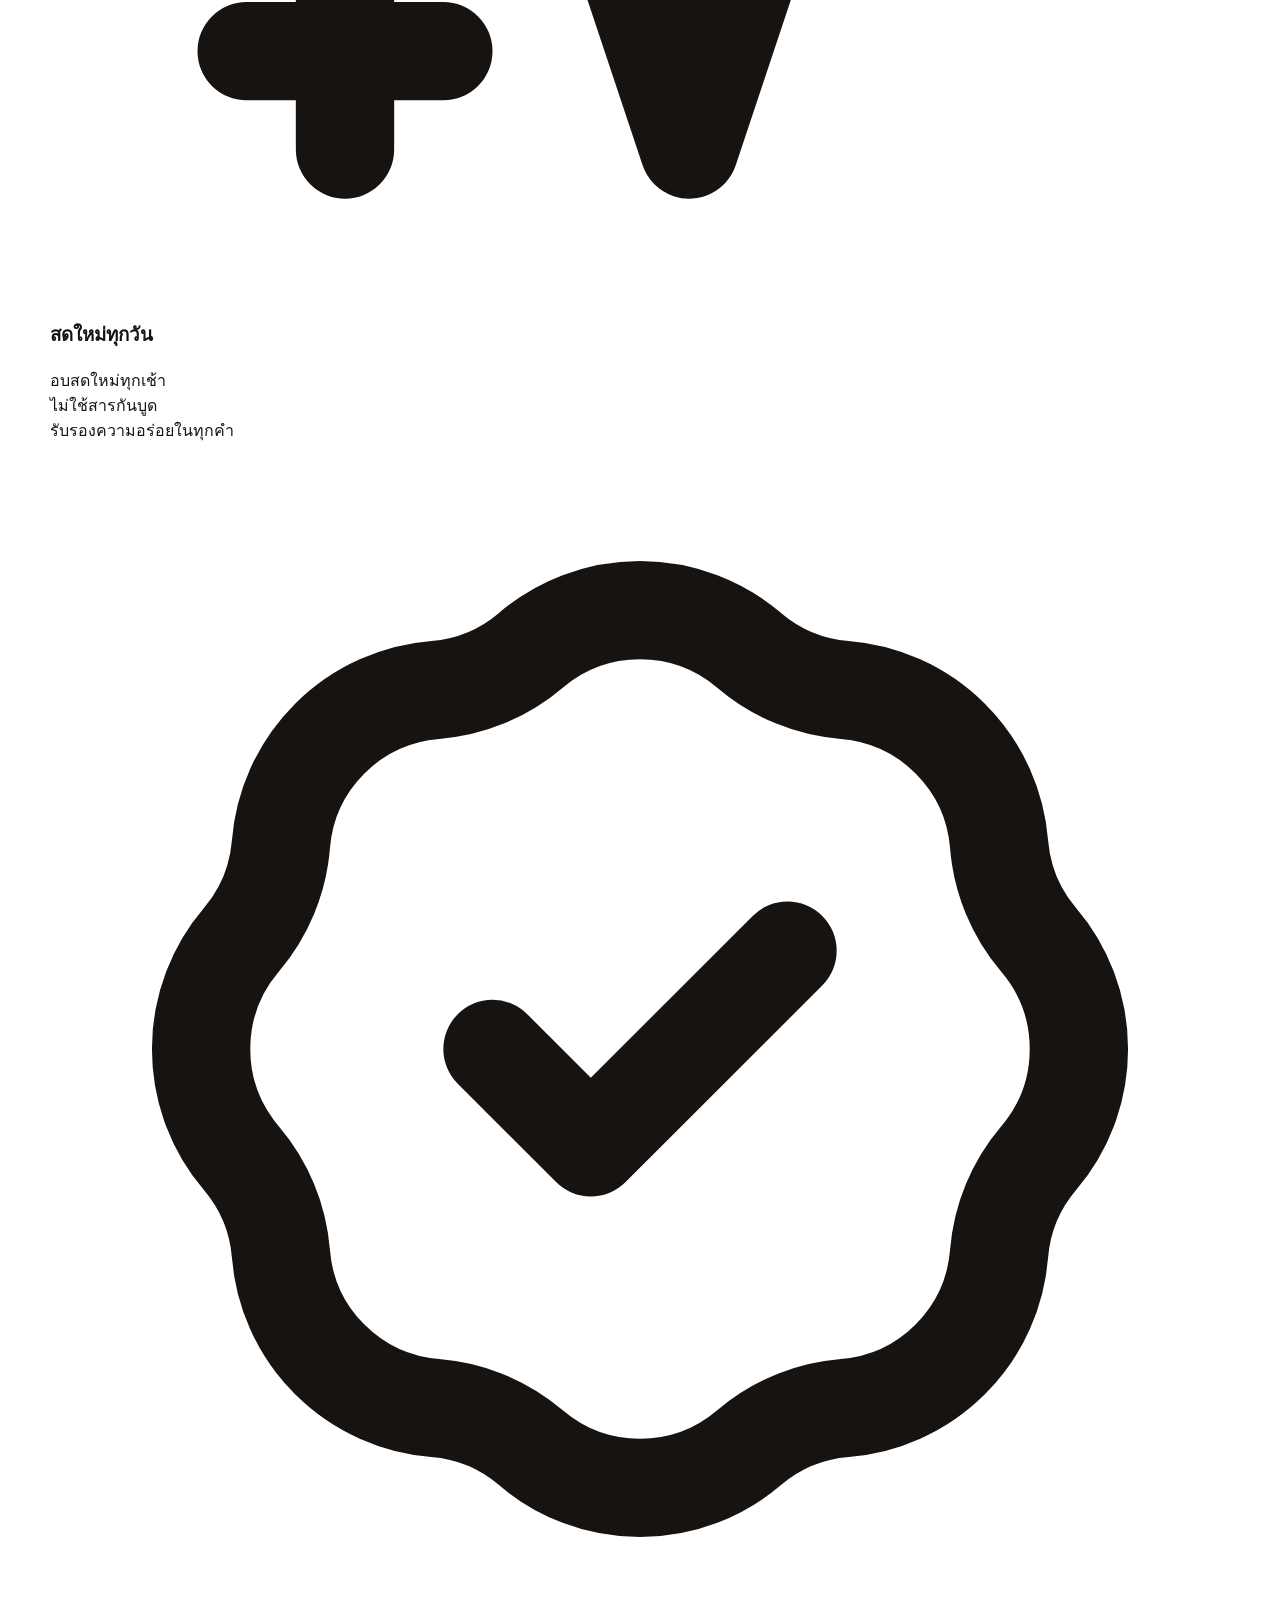
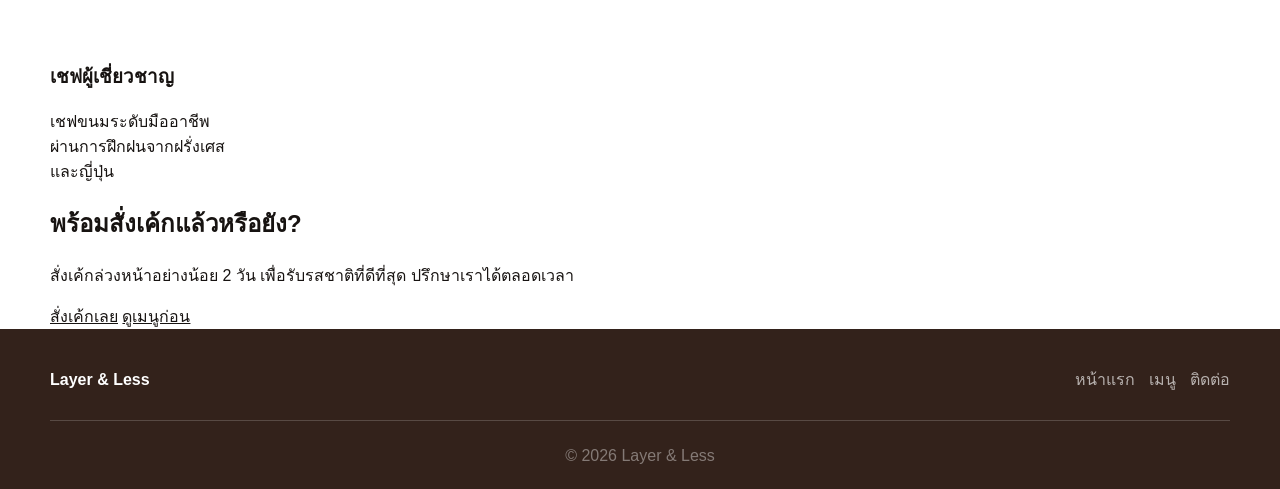
==== commit 8e02230c: "Merge branch 'main' into index/bestsellers" ====
--- a/index.html
+++ b/index.html
@@ -30,10 +30,67 @@
     </section>
 
     <!-- TODO: Best Sellers -->
-    <section class="section section-alt">
-      <div class="container">
-        <p class="todo-label">TODO: Best Sellers</p>
-      </div>
+    <section class="container mx-auto px-6 py-20">
+        <div class="text-center mb-12">
+            <p class="text-brand-red font-medium text-sm flex items-center justify-center gap-2 mb-2">
+                <span>✦</span> Our Best Sellers <span>✦</span>
+            </p>
+            <h2 class="text-3xl font-bold text-gray-900">เค้กยอดนิยม</h2>
+        </div>
+
+        <!-- Cake Grid -->
+        <div class="grid grid-cols-1 md:grid-cols-3 gap-8">
+            <!-- Card 1 -->
+            <div class="bg-white rounded-[32px] overflow-hidden shadow-sm hover:shadow-md transition">
+                <div class="relative h-64">
+                    <img src="https://images.unsplash.com/photo-1578985545062-69928b1d9587?ixlib=rb-4.0.3&auto=format&fit=crop&w=800&q=80" alt="Chocolate Cake" class="w-full h-full object-cover">
+                    <span class="absolute top-4 left-4 bg-brand-red text-white text-xs px-3 py-1 rounded-full">Best Seller</span>
+                    <span class="absolute top-4 right-4 bg-white/90 text-brand-red font-semibold text-xs px-3 py-1 rounded-full">฿590</span>
+                </div>
+                <div class="p-6 text-center">
+                    <h3 class="text-lg font-bold text-gray-900 mb-2">ช็อกโกแลตทรัฟเฟิล</h3>
+                    <div class="flex justify-center gap-1 text-yellow-400 text-sm">
+                        ★★★★★
+                    </div>
+                </div>
+            </div>
+
+            <!-- Card 2 -->
+            <div class="bg-white rounded-[32px] overflow-hidden shadow-sm hover:shadow-md transition">
+                <div class="relative h-64">
+                    <img src="https://images.unsplash.com/photo-1464349095431-e9a21285b5f3?ixlib=rb-4.0.3&auto=format&fit=crop&w=800&q=80" alt="Strawberry Cake" class="w-full h-full object-cover">
+                    <span class="absolute top-4 left-4 bg-brand-red text-white text-xs px-3 py-1 rounded-full">Popular</span>
+                    <span class="absolute top-4 right-4 bg-white/90 text-brand-red font-semibold text-xs px-3 py-1 rounded-full">฿490</span>
+                </div>
+                <div class="p-6 text-center">
+                    <h3 class="text-lg font-bold text-gray-900 mb-2">สตรอว์เบอร์รีชอร์ตเค้ก</h3>
+                    <div class="flex justify-center gap-1 text-yellow-400 text-sm">
+                        ★★★★★
+                    </div>
+                </div>
+            </div>
+
+            <!-- Card 3 -->
+            <div class="bg-white rounded-[32px] overflow-hidden shadow-sm hover:shadow-md transition">
+                <div class="relative h-64">
+                    <img src="https://images.unsplash.com/photo-1519869325930-281384150729?ixlib=rb-4.0.3&auto=format&fit=crop&w=800&q=80" alt="Matcha Cake" class="w-full h-full object-cover">
+                    <span class="absolute top-4 left-4 bg-brand-red text-white text-xs px-3 py-1 rounded-full">New</span>
+                    <span class="absolute top-4 right-4 bg-white/90 text-brand-red font-semibold text-xs px-3 py-1 rounded-full">฿520</span>
+                </div>
+                <div class="p-6 text-center">
+                    <h3 class="text-lg font-bold text-gray-900 mb-2">มัทฉะเลเยอร์เค้ก</h3>
+                    <div class="flex justify-center gap-1 text-yellow-400 text-sm">
+                        ★★★★★
+                    </div>
+                </div>
+            </div>
+        </div>
+
+        <div class="text-center mt-12">
+            <a href="#" class="inline-flex items-center gap-2 border border-brand-red text-brand-red px-6 py-2 rounded-full hover:bg-brand-red hover:text-white transition text-sm">
+                ดูเมนูทั้งหมด <span>→</span>
+            </a>
+        </div>
     </section>
 
     <!-- Why Choose Us Section -->
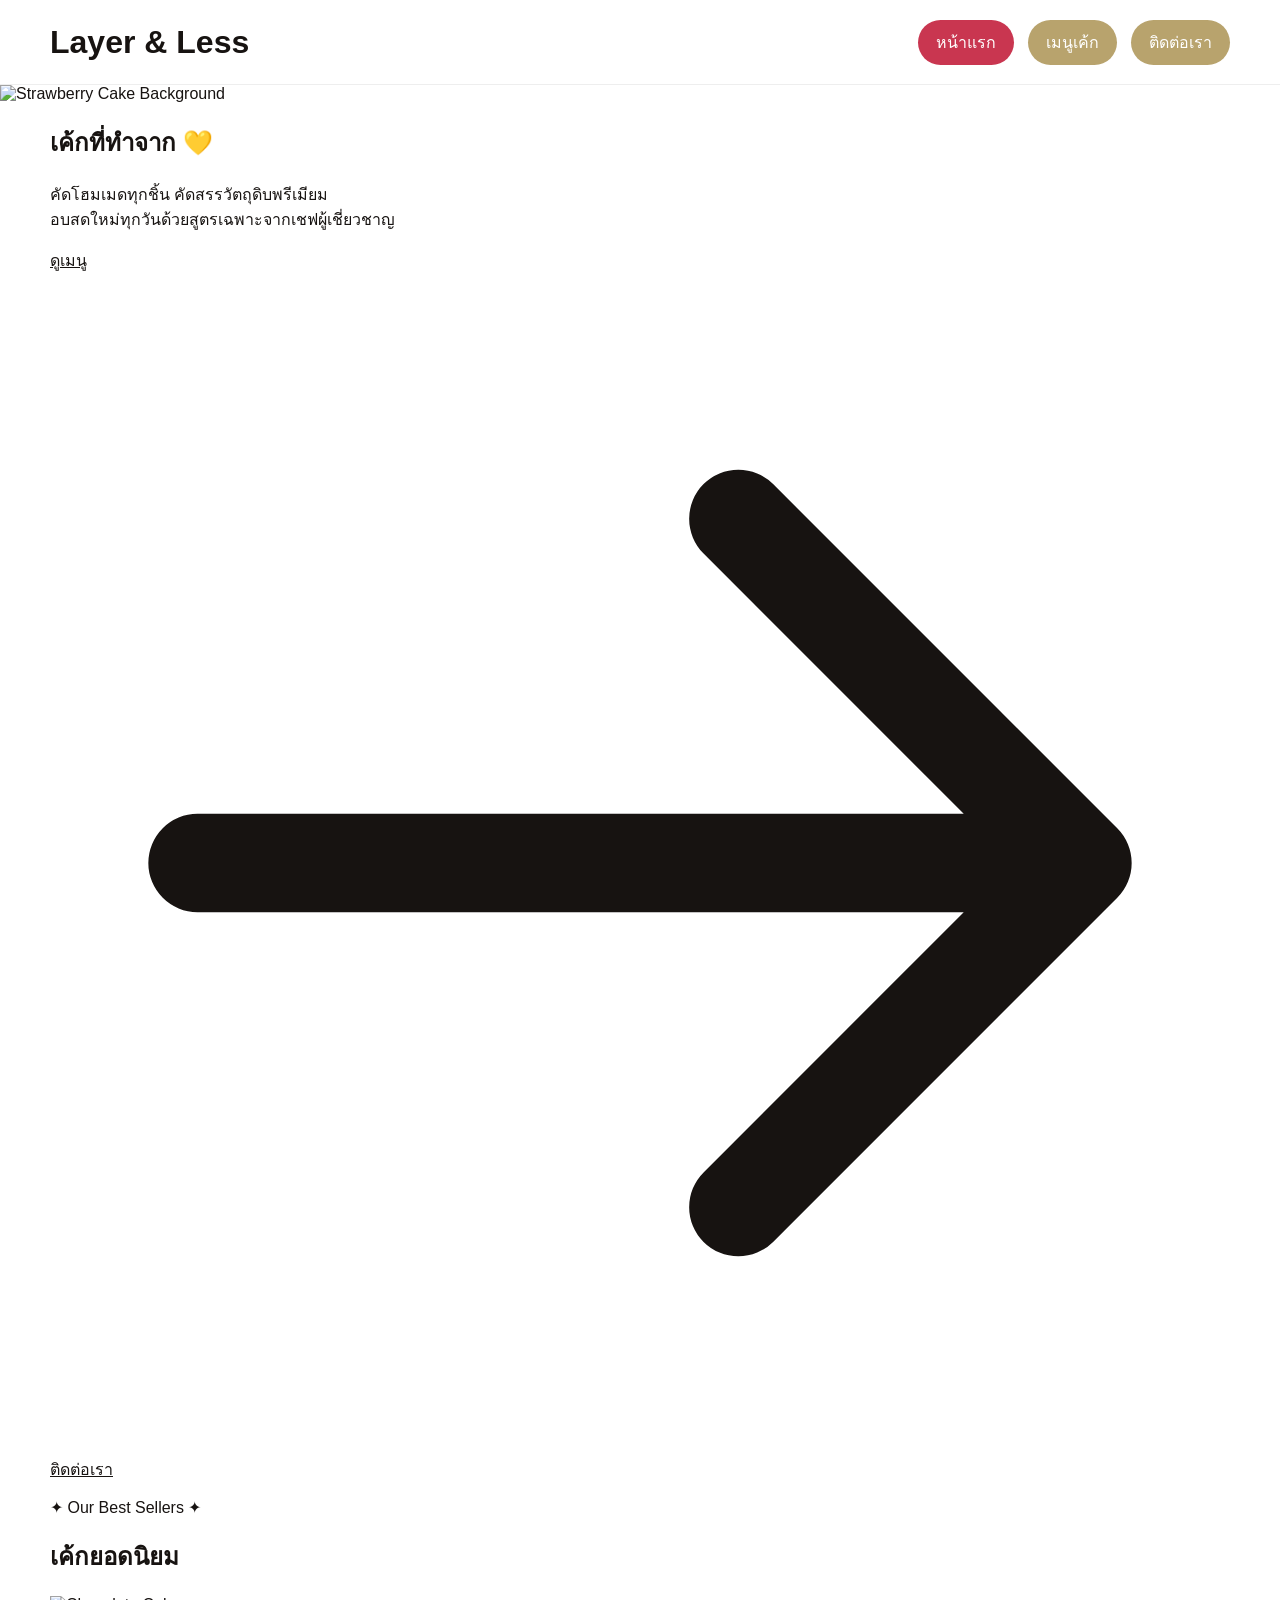
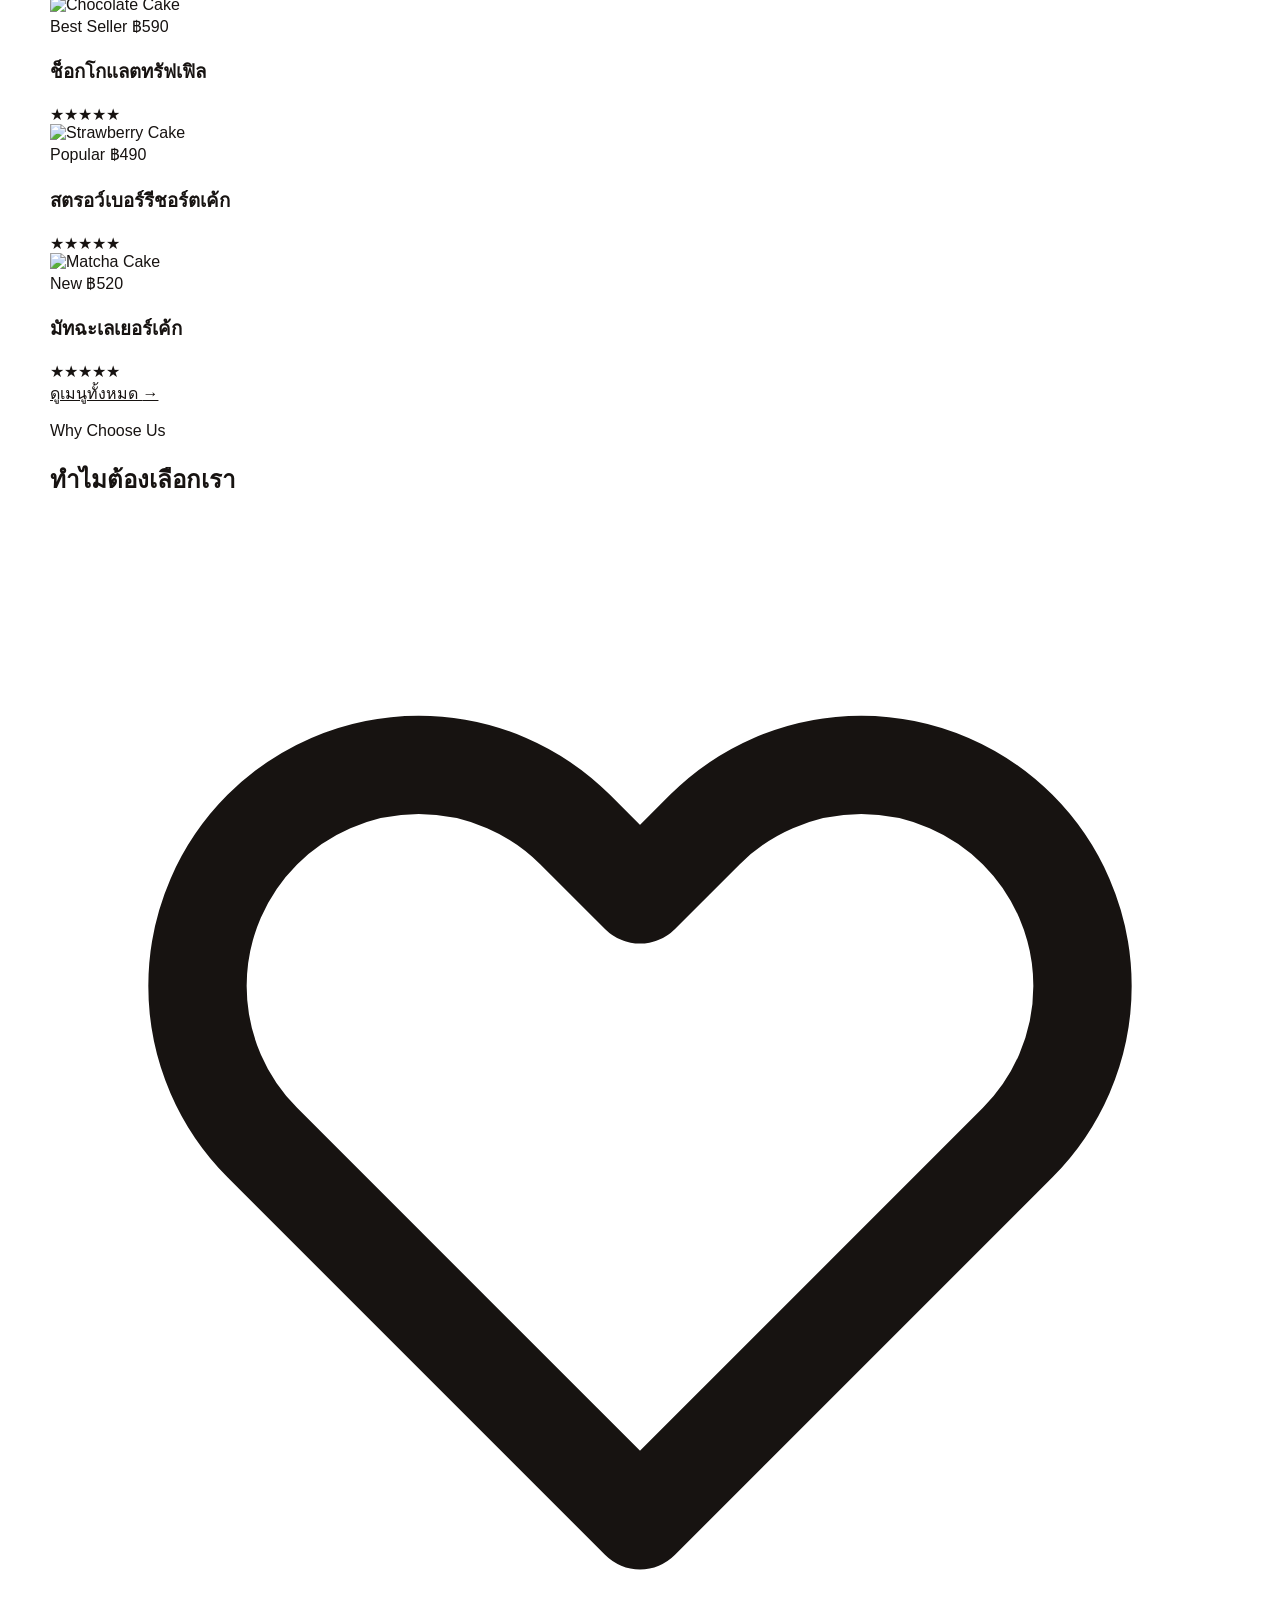
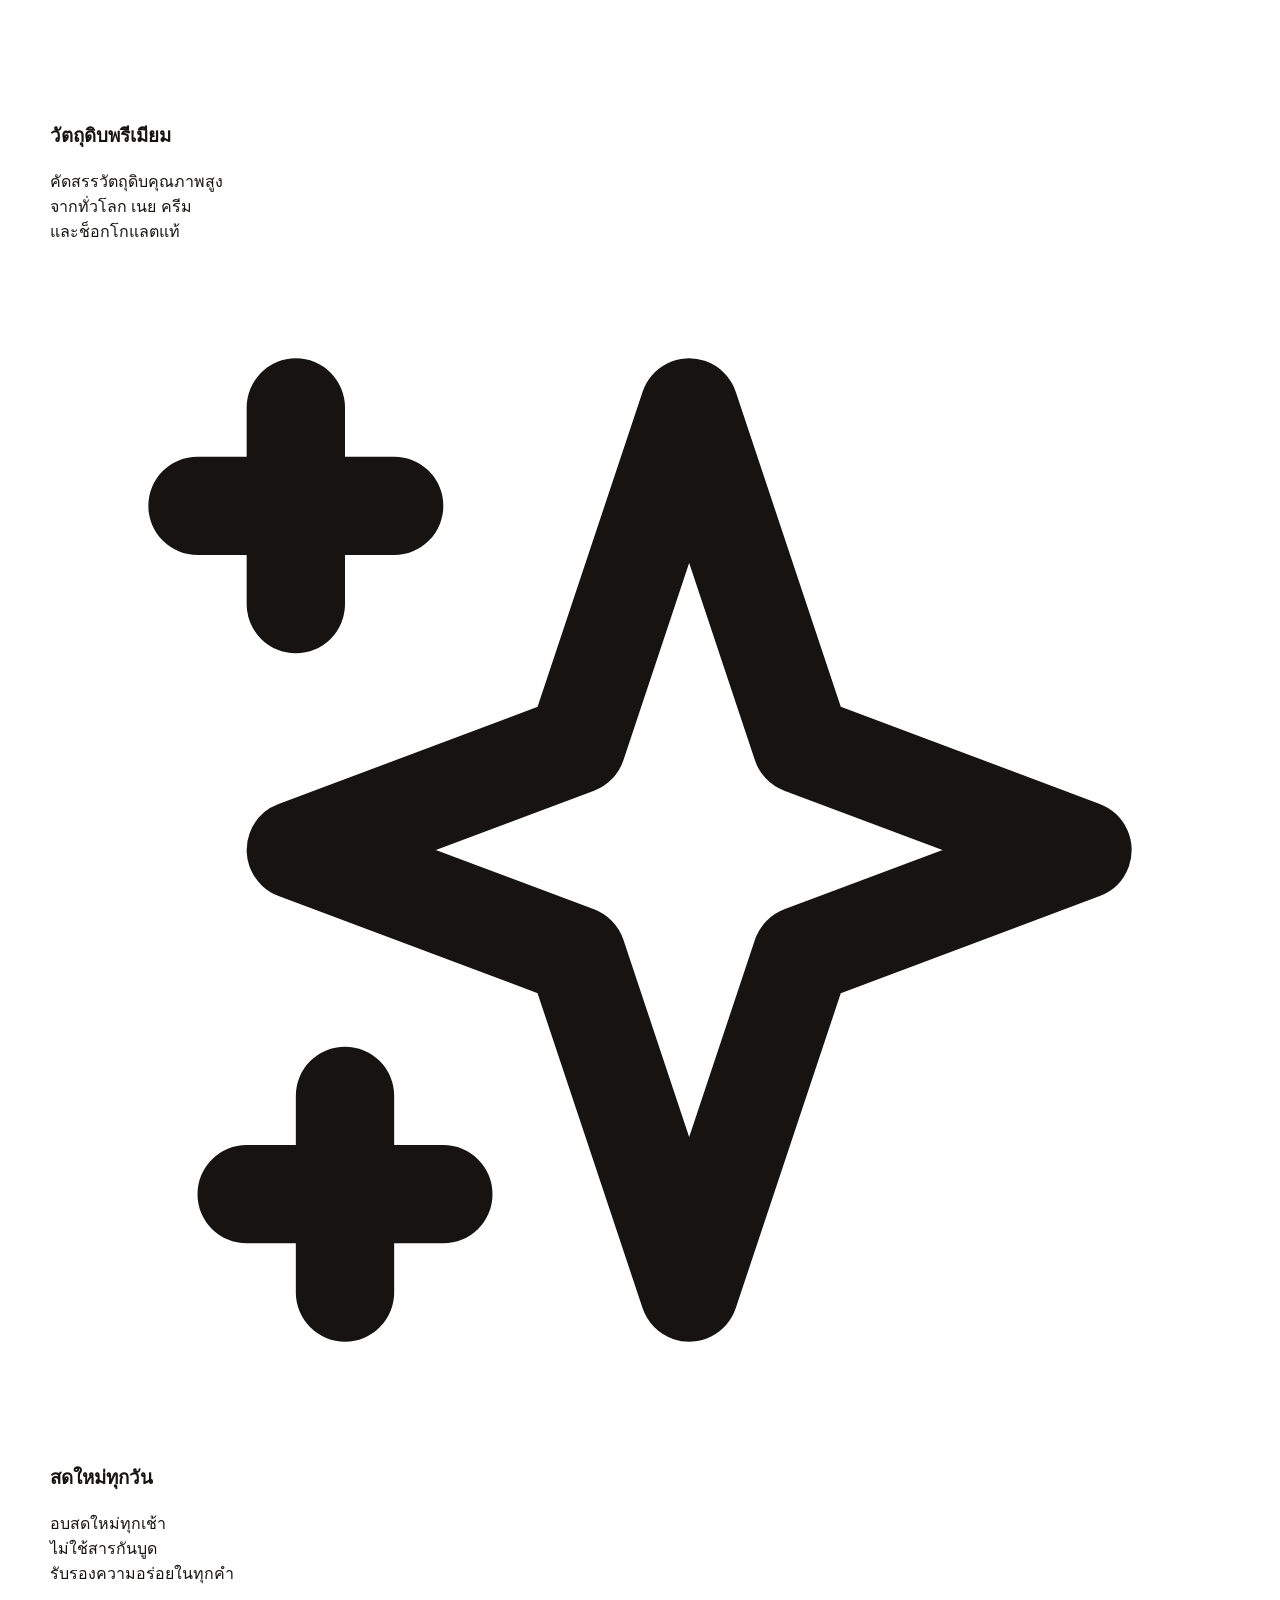
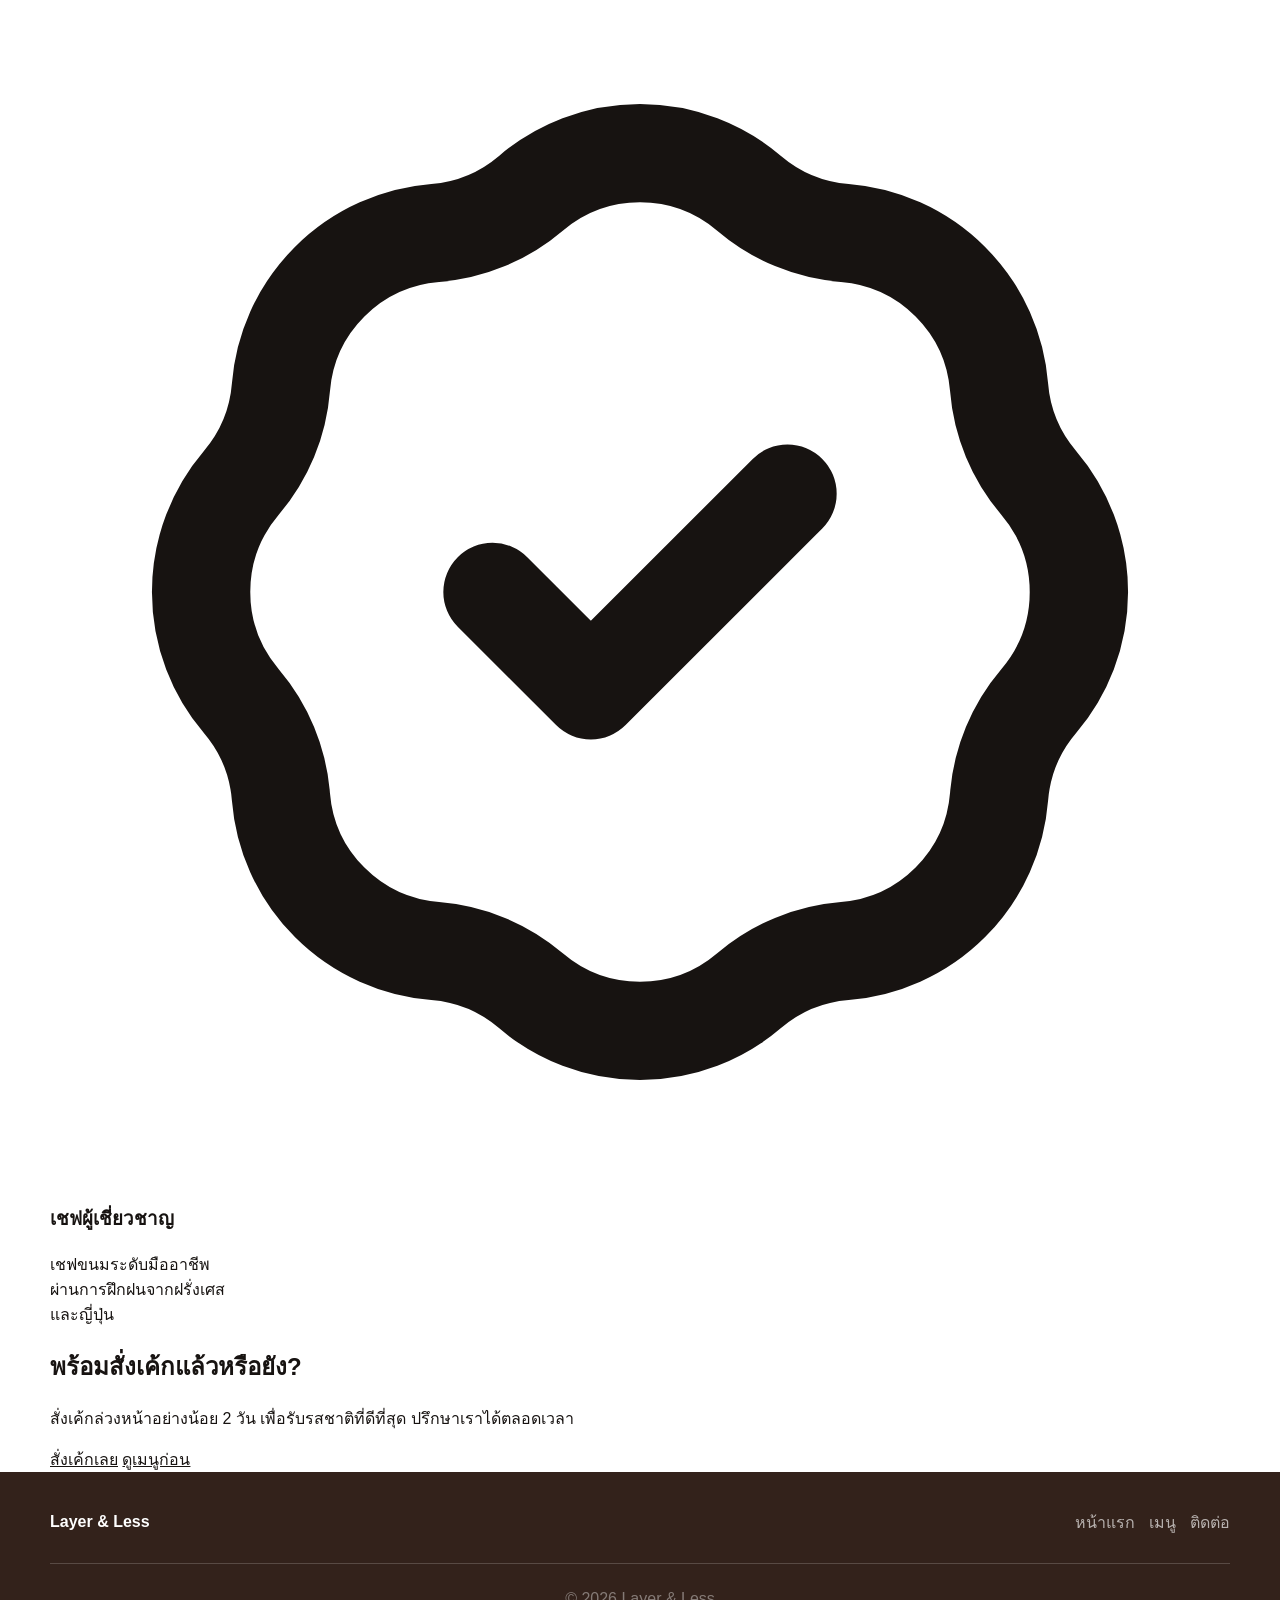
==== commit be791795: "Merge pull request #2 from suphawitz/index/hero add: section why choose us by tailwindcss" ====
--- a/index.html
+++ b/index.html
@@ -5,6 +5,31 @@
   <meta name="viewport" content="width=device-width, initial-scale=1.0">
   <title>Layer & Less | Home</title>
   <link rel="stylesheet" href="styles.css">
+
+    <!-- Tailwind CSS CDN -->
+    <script src="https://cdn.tailwindcss.com"></script>
+    <script>
+        tailwind.config = {
+            theme: {
+                extend: {
+                    fontFamily: {
+                        sans: ['Kanit', 'sans-serif'],
+                    },
+                    colors: {
+                        brand: {
+                            red: '#c8395b',
+                            gold: '#c5b38d',
+                            bg: '#fbf9f6',
+                            dark: '#3e312c'
+                        }
+                    }
+                }
+            }
+        }
+    </script>
+    <!-- Google Fonts: Kanit -->
+    <link href="https://fonts.googleapis.com/css2?family=Kanit:wght@300;400;500;600;700&display=swap" rel="stylesheet">
+    
 </head>
 <body>
 
@@ -23,10 +48,33 @@
 
   <main>
     <!-- TODO: Hero Section -->
-    <section class="section">
-      <div class="container">
-        <p class="todo-label">TODO: Hero Section</p>
-      </div>
+    <section class="relative w-full h-[600px] md:h-[700px]">
+        <!-- Background Image (Unsplash) -->
+        <div class="absolute inset-0 z-0">
+            <img src="https://images.unsplash.com/photo-1565958011703-44f9829ba187?ixlib=rb-4.0.3&auto=format&fit=crop&w=1920&q=80" alt="Strawberry Cake Background" class="w-full h-full object-cover" />
+            <!-- Gradient Overlay for readability -->
+            <div class="absolute inset-0 bg-gradient-to-r from-black/70 to-transparent"></div>
+        </div>
+
+        <!-- Hero Content -->
+        <div class="relative z-10 container mx-auto px-6 h-full flex flex-col justify-center pb-20">
+            <div class="max-w-xl">
+                <h1 class="text-5xl md:text-6xl font-bold text-white leading-tight mb-4">
+                    เค้กที่ทำจาก <span class="text-yellow-400">💛</span>
+                </h1>
+                <p class="text-gray-200 text-lg mb-8 leading-relaxed">
+                    คัดโฮมเมดทุกชิ้น คัดสรรวัตถุดิบพรีเมียม<br>อบสดใหม่ทุกวันด้วยสูตรเฉพาะจากเชฟผู้เชี่ยวชาญ
+                </p>
+                <div class="flex gap-4">
+                    <a href="#" class="bg-brand-red text-white px-8 py-3 rounded-full font-medium hover:bg-rose-700 transition flex items-center gap-2 shadow-lg shadow-brand-red/30">
+                        ดูเมนู <svg class="w-4 h-4" fill="none" stroke="currentColor" viewBox="0 0 24 24"><path stroke-linecap="round" stroke-linejoin="round" stroke-width="2" d="M14 5l7 7m0 0l-7 7m7-7H3"></path></svg>
+                    </a>
+                    <a href="#" class="bg-brand-gold text-white px-8 py-3 rounded-full font-medium hover:bg-yellow-600 transition shadow-lg">
+                        ติดต่อเรา
+                    </a>
+                </div>
+            </div>
+        </div>
     </section>
 
     <!-- TODO: Best Sellers -->
